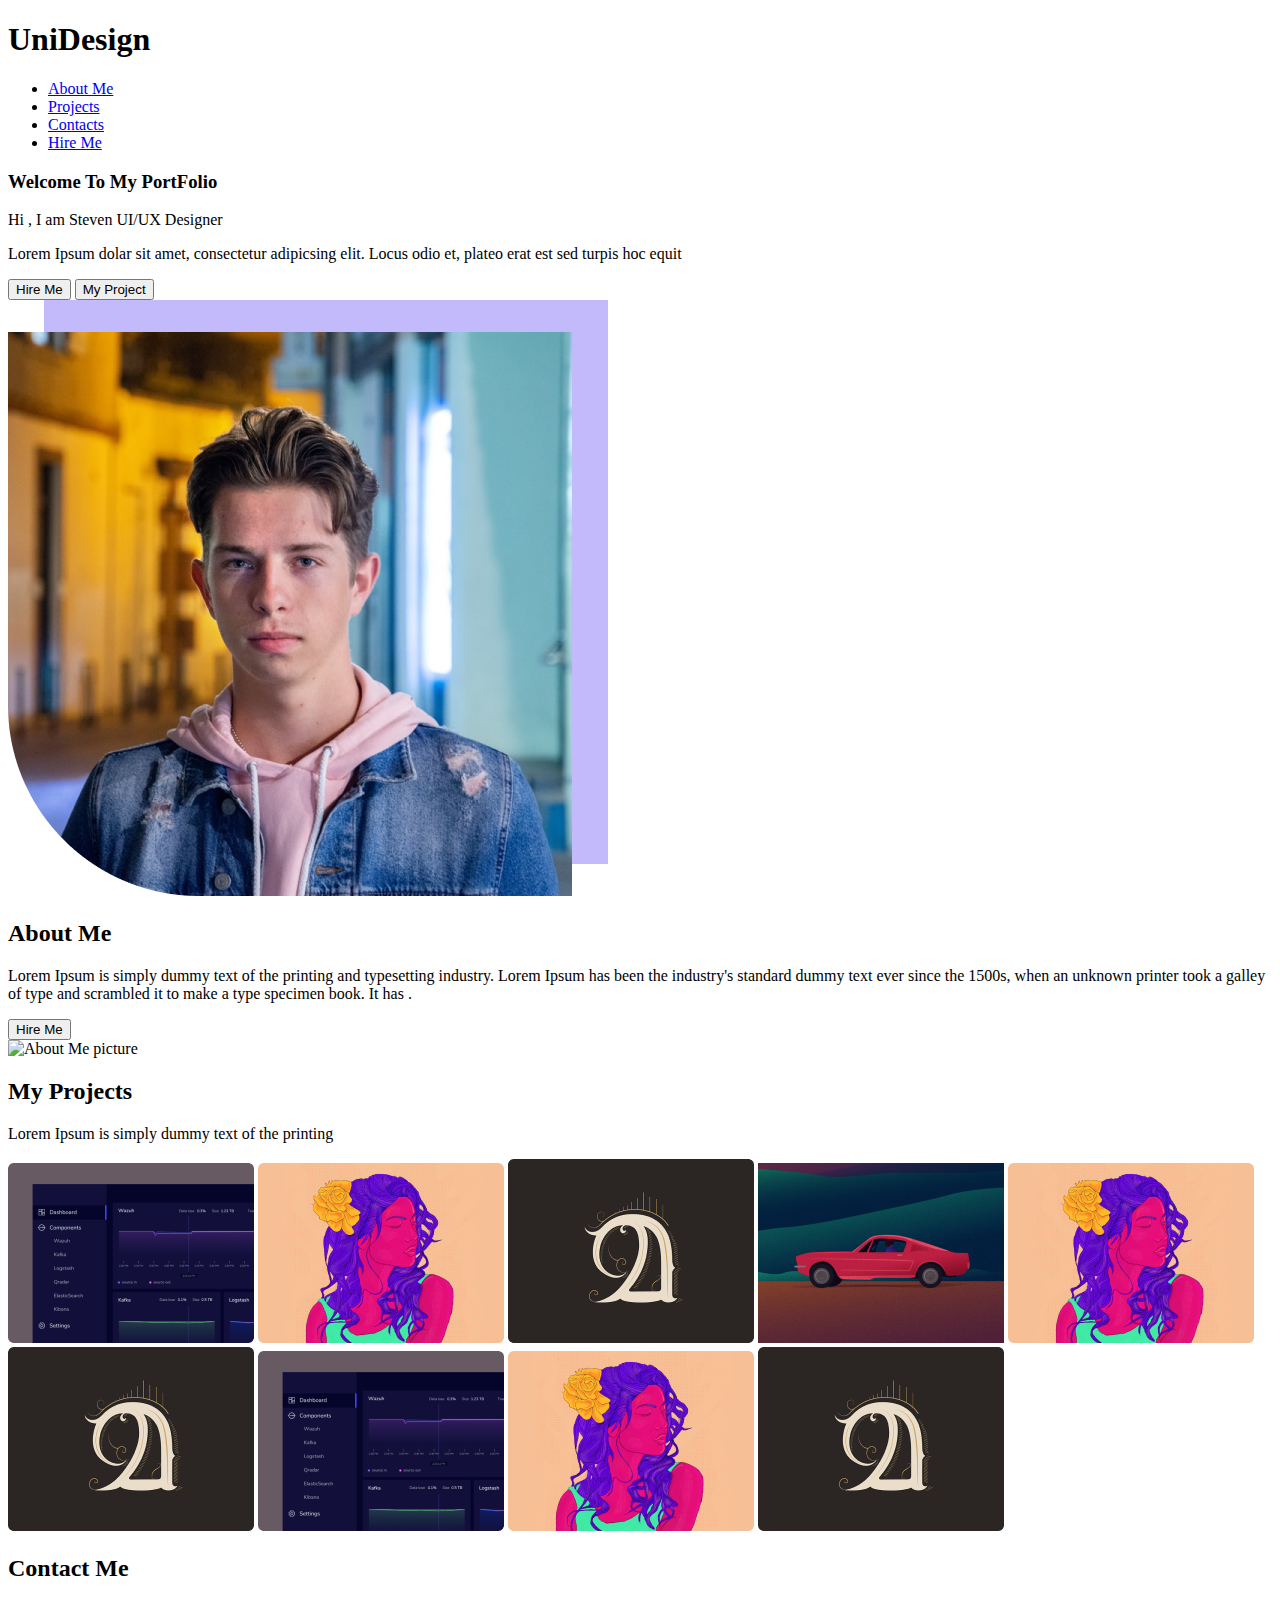
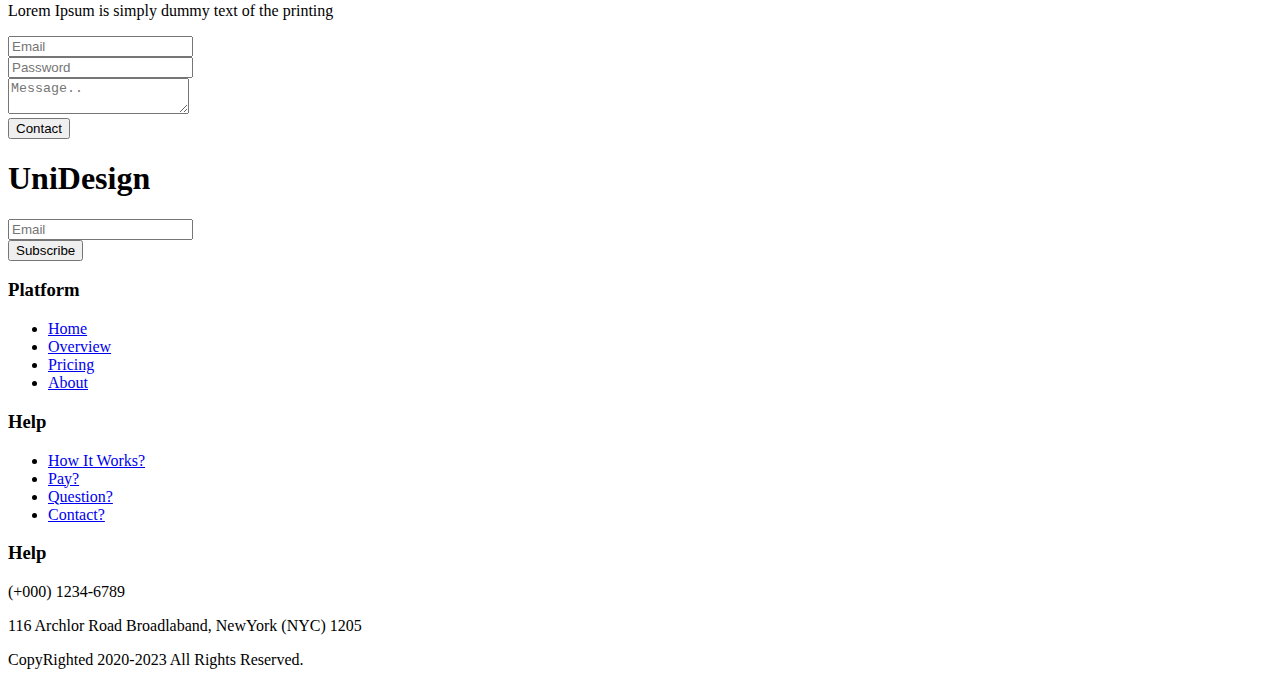
==== src/index.html @ c0cb28ef "Formatted HTML using Prettier" ====
<!DOCTYPE html>
<html lang="en">
  <head>
    <meta charset="UTF-8" />
    <title>UniDesign</title>
    <link rel="stylesheet" href="style.css" />
  </head>
  <body>
    <header>
      <h1>UniDesign</h1>
      <nav>
        <ul>
          <li><a href="#">About Me</a></li>
          <li><a href="#">Projects</a></li>
          <li><a href="#">Contacts</a></li>
          <li><a href="#">Hire Me</a></li>
        </ul>
      </nav>
    </header>
    <main>
      <section>
        <div>
          <h3>Welcome To My PortFolio</h3>
          <span>Hi , I am Steven UI/UX</span>
          <span>Designer</span>
          <p>
            Lorem Ipsum dolar sit amet, consectetur adipicsing elit. Locus odio
            et, plateo erat est sed turpis hoc equit
          </p>
        </div>
        <div>
          <button>Hire Me</button>
          <button>My Project</button>
        </div>
        <img src="../assets/images/photo.png" alt="Photo of Steven" />
      </section>
      <section>
        <div>
          <h2>About Me</h2>
          <p>
            Lorem Ipsum is simply dummy text of the printing and typesetting
            industry. Lorem Ipsum has been the industry's standard dummy text
            ever since the 1500s, when an unknown printer took a galley of type
            and scrambled it to make a type specimen book. It has .
          </p>
          <button>Hire Me</button>
        </div>
        <img src="../assets/images/AboutMe.svg" alt="About Me picture" />
      </section>
      <section>
        <div>
          <h2>My Projects</h2>
          <p>Lorem Ipsum is simply dummy text of the printing</p>
        </div>
        <div>
          <img src="../assets/images/My projects/project1.png" alt="Project1" />
          <img src="../assets/images/My projects/project2.png" alt="Project2" />
          <img src="../assets/images/My projects/project3.png" alt="Project3" />
          <img src="../assets/images/My projects/project4.png" alt="Project4" />
          <img src="../assets/images/My projects/project5.png" alt="Project5" />
          <img src="../assets/images/My projects/project6.png" alt="Project6" />
          <img src="../assets/images/My projects/project7.png" alt="Project7" />
          <img src="../assets/images/My projects/project8.png" alt="Project8" />
          <img src="../assets/images/My projects/project9.png" alt="Project9" />
        </div>
      </section>
      <section>
        <div>
          <h2>Contact Me</h2>
          <p>Lorem Ipsum is simply dummy text of the printing</p>
        </div>
        <form>
          <div><input type="text" name="email" placeholder="Email" /></div>
          <div>
            <input type="text" name="password" placeholder="Password" />
          </div>
          <div>
            <textarea name="message" placeholder="Message.."></textarea>
          </div>
          <button>Contact</button>
        </form>
      </section>
    </main>
    <footer>
      <div>
        <div>
          <h1 class="footer-h1">UniDesign</h1>
          <div>
            <form>
              <input type="text" name="email-sub" placeholder="Email" />
            </form>
            <button>Subscribe</button>
          </div>
        </div>
        <div>
          <h3 class="footer-h3">Platform</h3>
          <ul>
            <li><a href="#">Home</a></li>
            <li><a href="#">Overview</a></li>
            <li><a href="#">Pricing</a></li>
            <li><a href="#">About</a></li>
          </ul>
        </div>
        <div>
          <h3 class="footer-h3">Help</h3>
          <ul>
            <li><a href="#">How It Works?</a></li>
            <li><a href="#">Pay?</a></li>
            <li><a href="#">Question?</a></li>
            <li><a href="#">Contact?</a></li>
          </ul>
        </div>
        <div>
          <h3 class="footer-h3">Help</h3>
          <p>(+000) 1234-6789</p>
          <p>116 Archlor Road Broadlaband, NewYork (NYC) 1205</p>
        </div>
      </div>
      <div class="line"></div>
      <div>
        <p>CopyRighted 2020-2023 All Rights Reserved.</p>
        <div><!-- Social media icons placeholder 4 icons --></div>
      </div>
    </footer>
  </body>
</html>
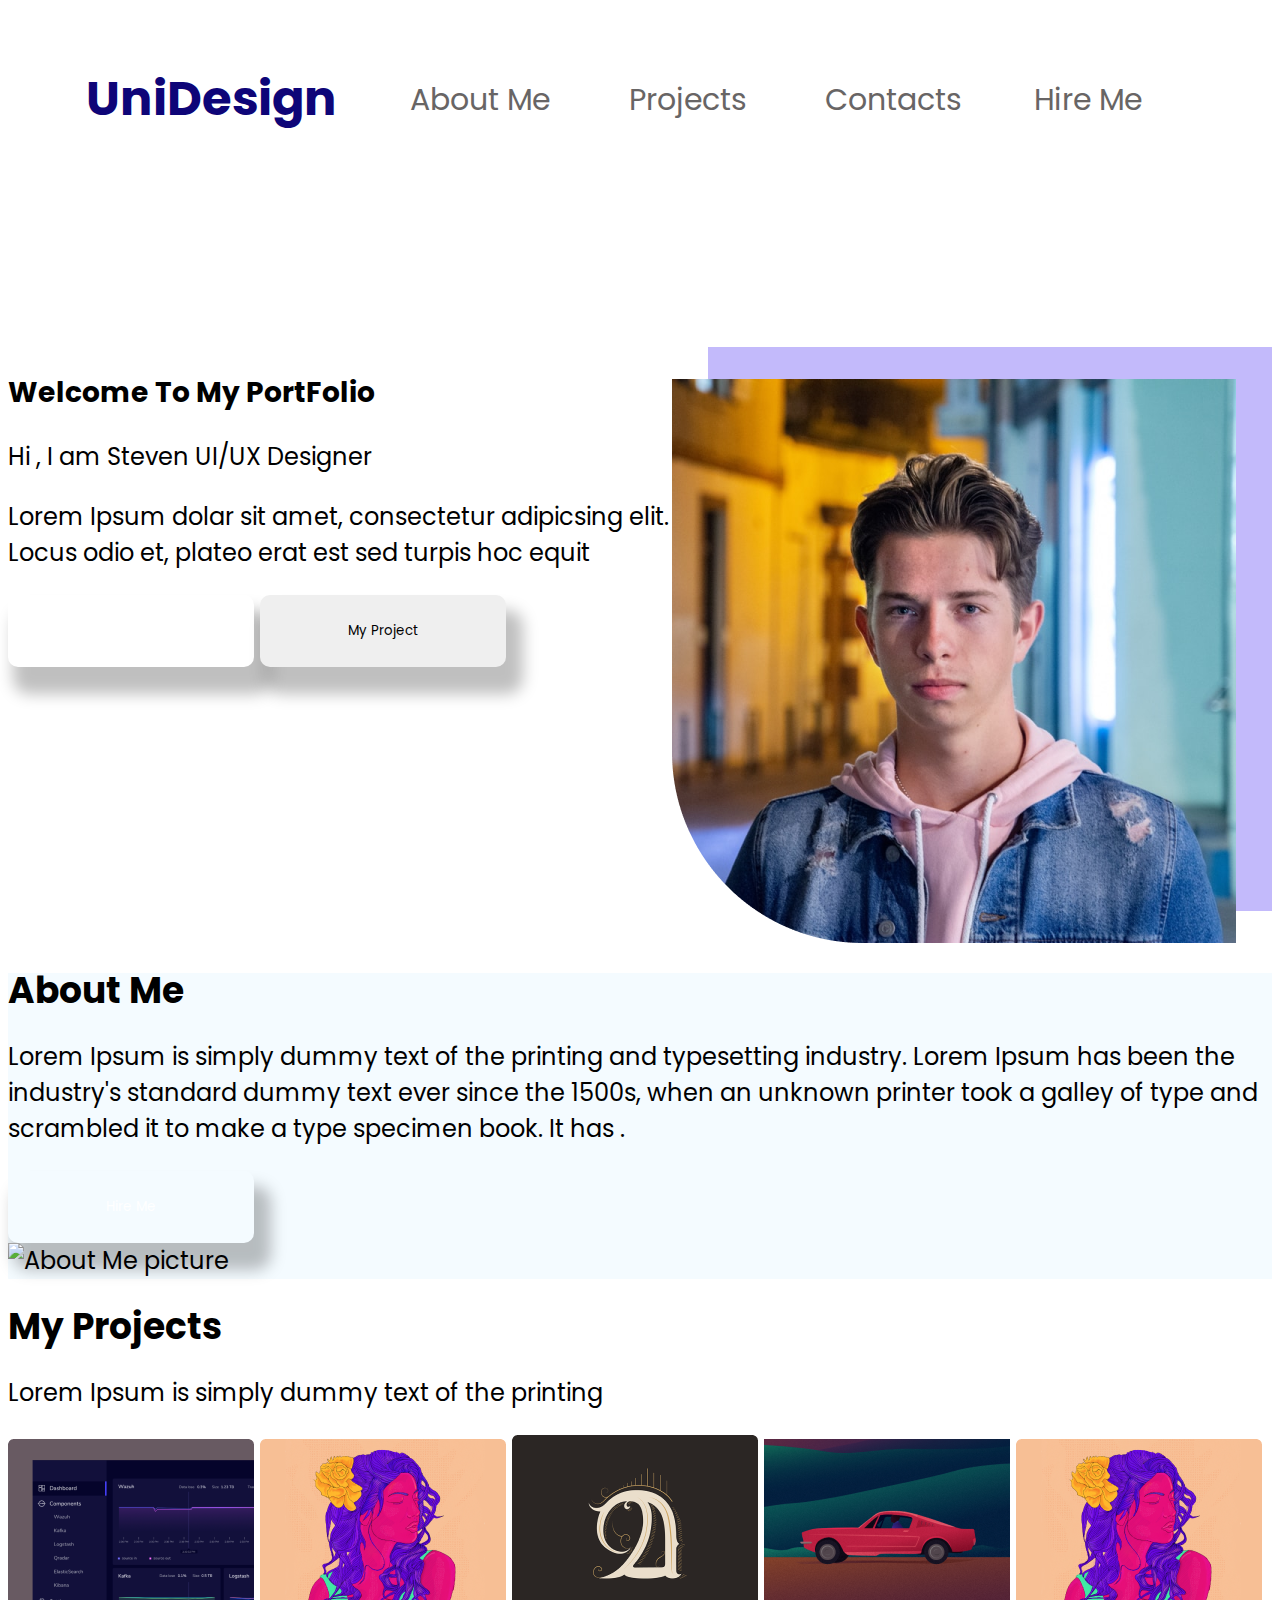
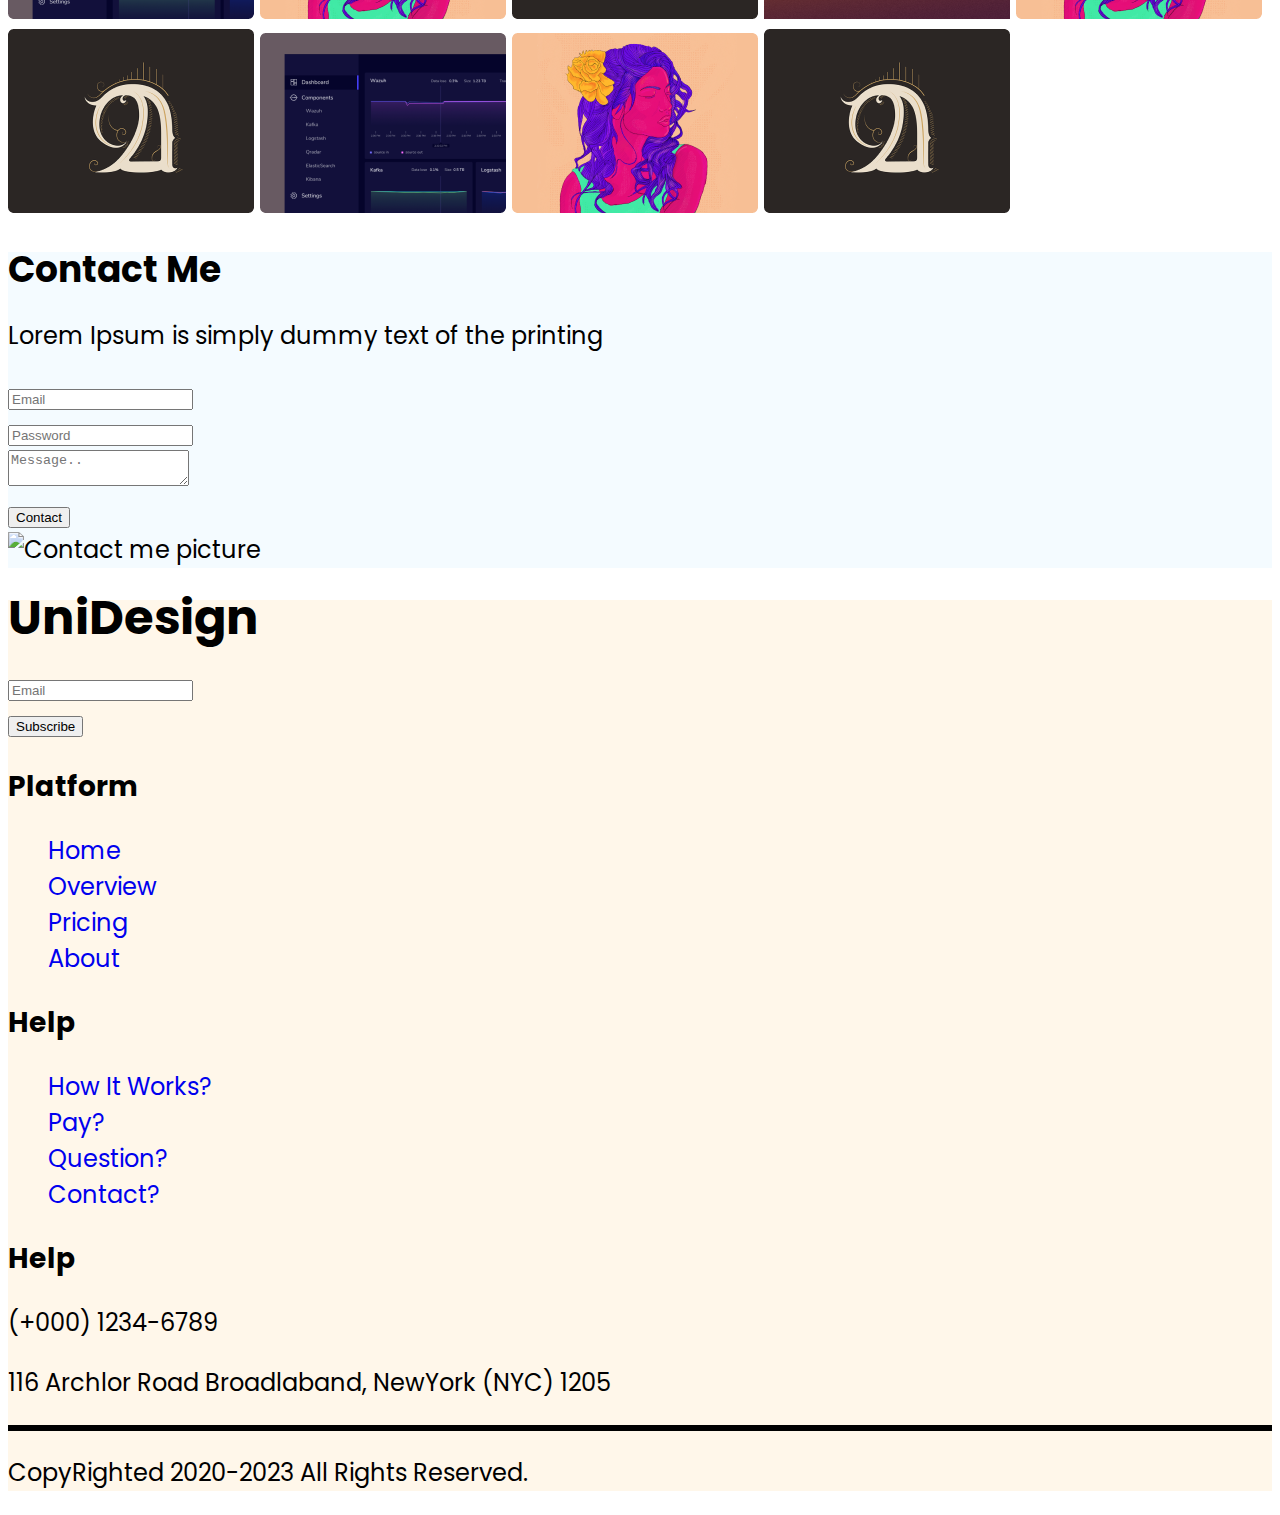
==== commit 3db14fc5: "Added initial CSS styling + fully styled header" ====
--- a/src/index.html
+++ b/src/index.html
@@ -7,119 +7,178 @@
   </head>
   <body>
     <header>
-      <h1>UniDesign</h1>
-      <nav>
-        <ul>
-          <li><a href="#">About Me</a></li>
-          <li><a href="#">Projects</a></li>
-          <li><a href="#">Contacts</a></li>
-          <li><a href="#">Hire Me</a></li>
+      <div class="logo-container"><span class="logo">UniDesign</span></div>
+      <nav class="header-menu-container">
+        <ul class="header-menu">
+          <li><a class="header-menu-item link-1" href="#">About Me</a></li>
+          <li><a class="header-menu-item link-2" href="#">Projects</a></li>
+          <li><a class="header-menu-item link-3" href="#">Contacts</a></li>
+          <li><a class="header-menu-item link-4" href="#">Hire Me</a></li>
         </ul>
       </nav>
     </header>
     <main>
-      <section>
-        <div>
-          <h3>Welcome To My PortFolio</h3>
-          <span>Hi , I am Steven UI/UX</span>
-          <span>Designer</span>
-          <p>
+      <section class="intro-section">
+        <div class="intro-container">
+          <h3 class="intro-subtitle">Welcome To My PortFolio</h3>
+          <span class="intro-title">Hi , I am Steven UI/UX</span>
+          <span class="intro-title-highlight">Designer</span>
+          <p class="intro-text">
             Lorem Ipsum dolar sit amet, consectetur adipicsing elit. Locus odio
             et, plateo erat est sed turpis hoc equit
           </p>
-        </div>
-        <div>
-          <button>Hire Me</button>
-          <button>My Project</button>
+          <button class="btn hire">Hire Me</button>
+          <button class="btn my-project">My Project</button>
         </div>
         <img src="../assets/images/photo.png" alt="Photo of Steven" />
       </section>
-      <section>
-        <div>
-          <h2>About Me</h2>
-          <p>
+      <section class="about-me-section">
+        <div class="about-me-container">
+          <h2 class="about-me-title">About Me</h2>
+          <p class="about-me-text">
             Lorem Ipsum is simply dummy text of the printing and typesetting
             industry. Lorem Ipsum has been the industry's standard dummy text
             ever since the 1500s, when an unknown printer took a galley of type
             and scrambled it to make a type specimen book. It has .
           </p>
-          <button>Hire Me</button>
+          <button class="btn hire shadow">Hire Me</button>
         </div>
-        <img src="../assets/images/AboutMe.svg" alt="About Me picture" />
-      </section>
-      <section>
-        <div>
-          <h2>My Projects</h2>
-          <p>Lorem Ipsum is simply dummy text of the printing</p>
-        </div>
-        <div>
-          <img src="../assets/images/My projects/project1.png" alt="Project1" />
-          <img src="../assets/images/My projects/project2.png" alt="Project2" />
-          <img src="../assets/images/My projects/project3.png" alt="Project3" />
-          <img src="../assets/images/My projects/project4.png" alt="Project4" />
-          <img src="../assets/images/My projects/project5.png" alt="Project5" />
-          <img src="../assets/images/My projects/project6.png" alt="Project6" />
-          <img src="../assets/images/My projects/project7.png" alt="Project7" />
-          <img src="../assets/images/My projects/project8.png" alt="Project8" />
-          <img src="../assets/images/My projects/project9.png" alt="Project9" />
+        <div class="about-me-pic-container">
+          <img
+            class="about-me-pic"
+            src="../assets/images/AboutMe.svg"
+            alt="About Me picture"
+          />
         </div>
       </section>
-      <section>
-        <div>
-          <h2>Contact Me</h2>
-          <p>Lorem Ipsum is simply dummy text of the printing</p>
+      <section class="my-projects-section">
+        <div class="my-projects-description-container">
+          <h2 class="my-projects-title">My Projects</h2>
+          <p class="my-projects-text">
+            Lorem Ipsum is simply dummy text of the printing
+          </p>
         </div>
-        <form>
-          <div><input type="text" name="email" placeholder="Email" /></div>
-          <div>
-            <input type="text" name="password" placeholder="Password" />
-          </div>
-          <div>
-            <textarea name="message" placeholder="Message.."></textarea>
-          </div>
-          <button>Contact</button>
-        </form>
+        <div class="my-projects-preview-container">
+          <img
+            class="my-project"
+            src="../assets/images/My projects/project1.png"
+            alt="Project1"
+          />
+          <img
+            class="my-project"
+            src="../assets/images/My projects/project2.png"
+            alt="Project2"
+          />
+          <img
+            class="my-project"
+            src="../assets/images/My projects/project3.png"
+            alt="Project3"
+          />
+          <img
+            class="my-project"
+            src="../assets/images/My projects/project4.png"
+            alt="Project4"
+          />
+          <img
+            class="my-project"
+            src="../assets/images/My projects/project5.png"
+            alt="Project5"
+          />
+          <img
+            class="my-project"
+            src="../assets/images/My projects/project6.png"
+            alt="Project6"
+          />
+          <img
+            class="my-project"
+            src="../assets/images/My projects/project7.png"
+            alt="Project7"
+          />
+          <img
+            class="my-project"
+            src="../assets/images/My projects/project8.png"
+            alt="Project8"
+          />
+          <img
+            class="my-project"
+            src="../assets/images/My projects/project9.png"
+            alt="Project9"
+          />
+        </div>
+      </section>
+      <section class="contact-me-section">
+        <h2 class="contact-me-title">Contact Me</h2>
+        <p class="contact-me-text">
+          Lorem Ipsum is simply dummy text of the printing
+        </p>
+        <div class="contact-me-form-container">
+          <form class="contact-me-form">
+            <div class="form-item form-shadow">
+              <input type="text" name="email" placeholder="Email" />
+            </div>
+            <div class="form-item form-shadow">
+              <input type="text" name="password" placeholder="Password" />
+            </div>
+            <div class="form-item form-shadow">
+              <textarea name="message" placeholder="Message.."></textarea>
+            </div>
+            <button class="form-button form-shadow">Contact</button>
+          </form>
+        </div>
+        <div class="contact-me-pic-container">
+          <img
+            class="contact-me-pic"
+            src="../assets/images/ContactMe.svg"
+            alt="Contact me picture"
+          />
+        </div>
       </section>
     </main>
     <footer>
-      <div>
-        <div>
-          <h1 class="footer-h1">UniDesign</h1>
-          <div>
-            <form>
+      <div class="footer-container">
+        <div class="footer-nav-section">
+          <h1 class="footer-logo">UniDesign</h1>
+          <div class="footer-subscribe-form-container">
+            <form class="email-form">
               <input type="text" name="email-sub" placeholder="Email" />
             </form>
-            <button>Subscribe</button>
+            <button class="subscribe-btn">Subscribe</button>
           </div>
         </div>
-        <div>
-          <h3 class="footer-h3">Platform</h3>
-          <ul>
-            <li><a href="#">Home</a></li>
-            <li><a href="#">Overview</a></li>
-            <li><a href="#">Pricing</a></li>
-            <li><a href="#">About</a></li>
-          </ul>
+        <nav class="footer-nav">
+          <div class="footer-nav-section">
+            <h3 class="footer-title">Platform</h3>
+            <ul class="footer-nav-list">
+              <li class="footer-nav-link"><a href="#">Home</a></li>
+              <li class="footer-nav-link"><a href="#">Overview</a></li>
+              <li class="footer-nav-link"><a href="#">Pricing</a></li>
+              <li class="footer-nav-link"><a href="#">About</a></li>
+            </ul>
+          </div>
+          <div class="footer-nav-section">
+            <h3 class="footer-title">Help</h3>
+            <ul class="footer-nav-list">
+              <li class="footer-nav-link"><a href="#">How It Works?</a></li>
+              <li class="footer-nav-link"><a href="#">Pay?</a></li>
+              <li class="footer-nav-link"><a href="#">Question?</a></li>
+              <li class="footer-nav-link"><a href="#">Contact?</a></li>
+            </ul>
+          </div>
+          <div class="footer-nav-section">
+            <h3 class="footer-nav-title">Help</h3>
+            <p class="footer-nav-text">(+000) 1234-6789</p>
+            <p class="footer-nav-text">
+              116 Archlor Road Broadlaband, NewYork (NYC) 1205
+            </p>
+          </div>
+        </nav>
+      </div>
+      <hr class="footer-line" />
+      <div class="copyright">
+        <p class="copyright-text">CopyRighted 2020-2023 All Rights Reserved.</p>
+        <div class="social-media-links">
+          <!-- Social media icons placeholder 4 icons -->
         </div>
-        <div>
-          <h3 class="footer-h3">Help</h3>
-          <ul>
-            <li><a href="#">How It Works?</a></li>
-            <li><a href="#">Pay?</a></li>
-            <li><a href="#">Question?</a></li>
-            <li><a href="#">Contact?</a></li>
-          </ul>
-        </div>
-        <div>
-          <h3 class="footer-h3">Help</h3>
-          <p>(+000) 1234-6789</p>
-          <p>116 Archlor Road Broadlaband, NewYork (NYC) 1205</p>
-        </div>
-      </div>
-      <div class="line"></div>
-      <div>
-        <p>CopyRighted 2020-2023 All Rights Reserved.</p>
-        <div><!-- Social media icons placeholder 4 icons --></div>
       </div>
     </footer>
   </body>
--- a/src/style.css
+++ b/src/style.css
@@ -0,0 +1,154 @@
+:root {
+  --main-color: #2000e7;
+  --highlight-color: #F2BD00;
+  --bg-color-1: #43BAFD0F 6%;
+  --bg-color-2: #FFD69633;
+}
+
+@font-face {
+  font-weight: 400;
+  font-family: "Poppins";
+  src: url("../assets/fonts/Poppins/Poppins-Regular.ttf");
+}
+
+@font-face {
+  font-weight: 700;
+  font-family: "Poppins";
+  src: url("../assets/fonts/Poppins/Poppins-Bold.ttf");
+}
+
+@font-face {
+  font-weight: 400;
+  font-family: "Jost";
+  src: url("../assets/fonts/Jost/Jost-Regular.ttf");
+}
+
+@font-face {
+  font-weight: 700;
+  font-family: "Jost";
+  src: url("../assets/fonts/Jost/Jost-Bold.ttf");
+}
+
+html {
+  font-family: "Poppins";
+  font-weight: 400;
+  font-size: 24px;
+  line-height: 36px;
+}
+
+a {
+  text-decoration: none;
+}
+
+ul {
+  list-style: none;
+}
+
+header {
+  padding-top: 45px;
+  padding-left: 78px;
+  margin-bottom: 201px;
+  display: flex;
+  align-items: center;
+  justify-content: space-between;
+}
+
+.logo {
+  color: #0e0578;
+  font-family: "Poppins";
+  font-weight: 700;
+  font-size: 2rem;
+  line-height: 2rem;
+}
+
+.header-menu {
+  display: flex;
+}
+
+.header-menu-item {
+  color: #686565;
+  font-family: "Poppins";
+  font-weight: 400;
+  font-size: 30px;
+  line-height: 45px;
+}
+
+.link-1 {
+  width: 143px;
+  margin-right: 79px;
+}
+
+.link-2 {
+  width: 119px;
+  margin-right: 78px;
+}
+
+.link-3 {
+  width: 138px;
+  margin-right: 72px;
+}
+
+.link-4 {
+  width: 111px;
+  margin-right: 130px;
+}
+
+.intro-section {
+  display: flex;
+  justify-content: space-around;
+}
+
+.intro-container {
+  flex-direction: column;
+}
+
+.intro-text {
+  flex-wrap: wrap;
+}
+
+.btn {
+  height: 72px;
+  width: 246px;
+  border-radius: 10px;
+  border: 2px;
+  box-shadow: 11px 21px 15px 6px #00000040;
+
+  font-family: "Poppins";
+  font-weight: 400;
+  size: 24px;
+  line-height: 36px;
+}
+
+.hire {
+  background: var(--blue-text-color);
+  color: #ffffff;
+}
+
+.about-me-section {
+  background: var(--bg-color-1);
+}
+.my-project {
+  border-color: var(--blue-text-color);
+  color: var(--blue-text-color);
+}
+
+.contact-me-section {
+  background: var(--bg-color-1);
+}
+
+footer {
+  background: var(--bg-color-2) 20%;
+}
+
+.footer-h1 {
+  letter-spacing: 35%;
+}
+
+.line {
+  border-bottom: 3px;
+  border-color: #000000;
+}
+
+hr {
+  border: 3px solid #000000;
+}
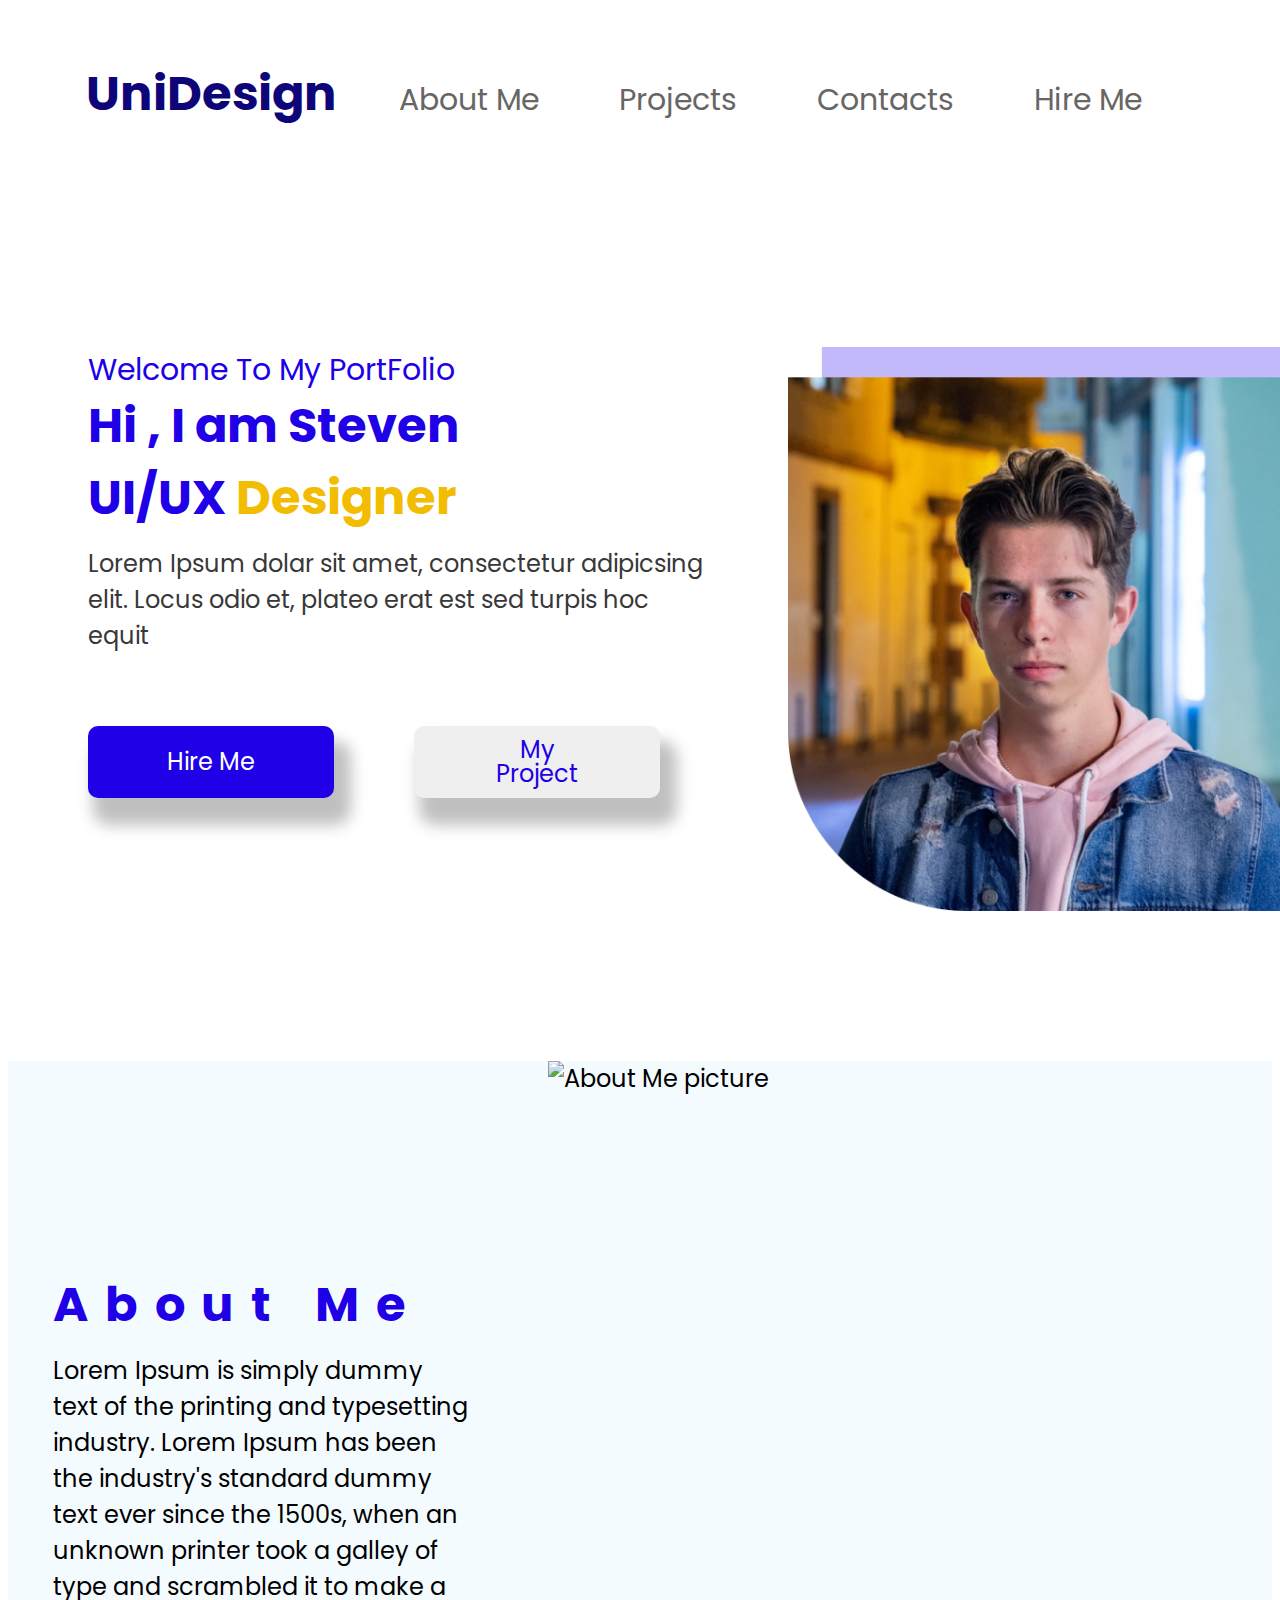
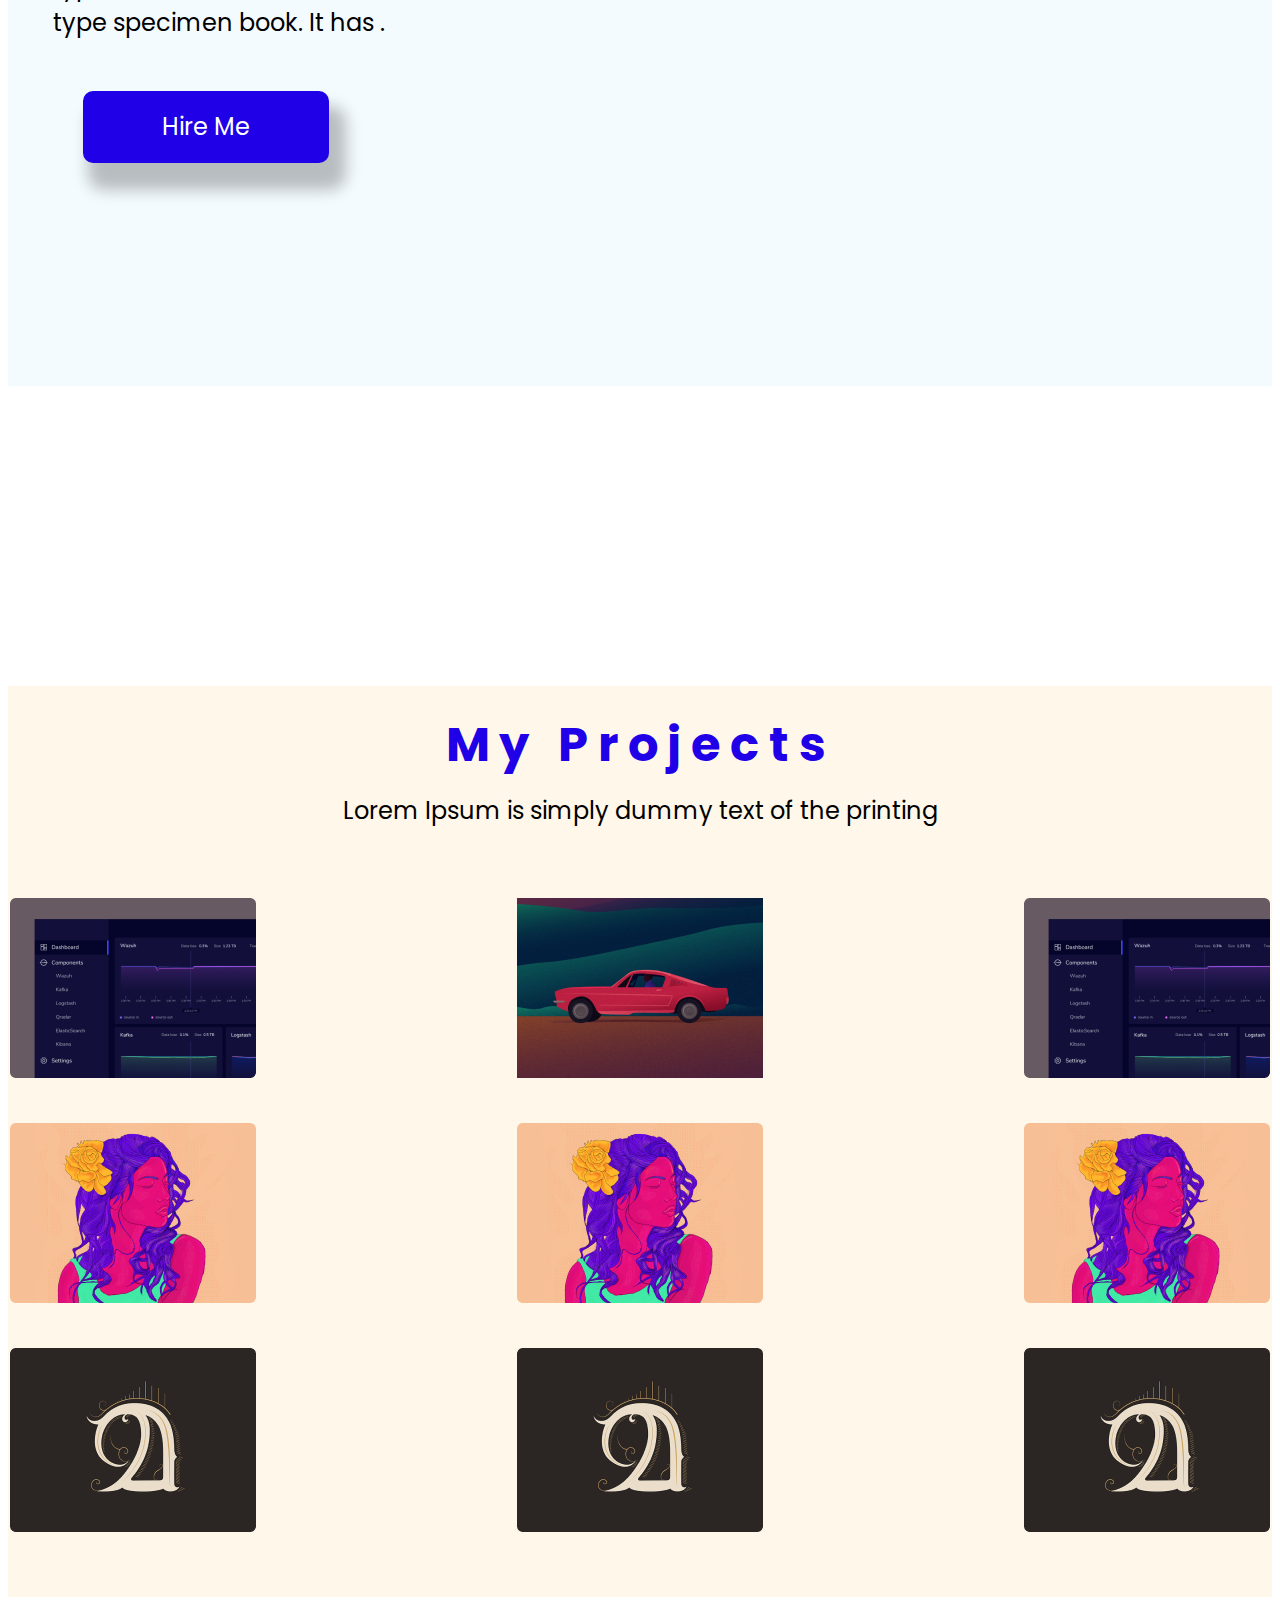
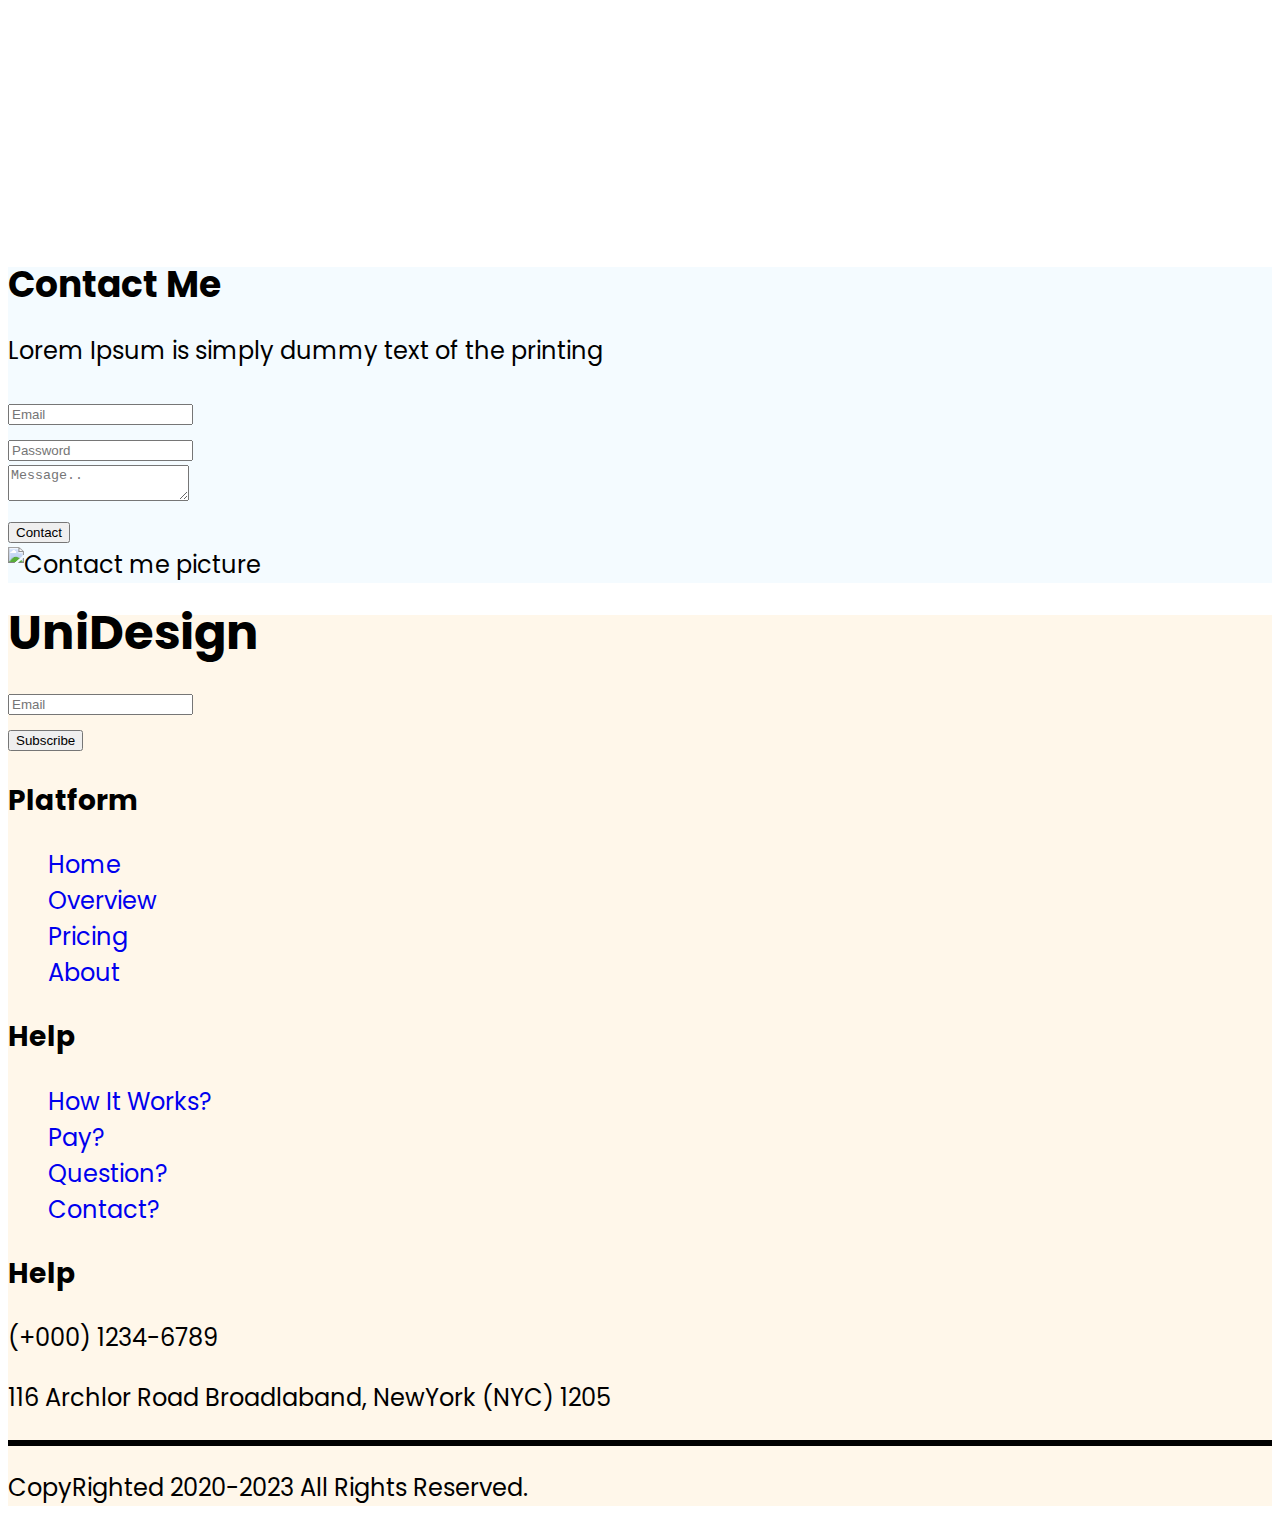
==== commit cdc225f7: "Css styling for first 3 sections, small html fixes" ====
--- a/src/index.html
+++ b/src/index.html
@@ -7,35 +7,39 @@
   </head>
   <body>
     <header>
-      <div class="logo-container"><span class="logo">UniDesign</span></div>
-      <nav class="header-menu-container">
+      <span class="logo">UniDesign</span>
+      <nav>
         <ul class="header-menu">
-          <li><a class="header-menu-item link-1" href="#">About Me</a></li>
-          <li><a class="header-menu-item link-2" href="#">Projects</a></li>
-          <li><a class="header-menu-item link-3" href="#">Contacts</a></li>
-          <li><a class="header-menu-item link-4" href="#">Hire Me</a></li>
+          <li><a href="#">About Me</a></li>
+          <li><a href="#">Projects</a></li>
+          <li><a href="#">Contacts</a></li>
+          <li><a href="#">Hire Me</a></li>
         </ul>
       </nav>
     </header>
     <main>
       <section class="intro-section">
         <div class="intro-container">
-          <h3 class="intro-subtitle">Welcome To My PortFolio</h3>
-          <span class="intro-title">Hi , I am Steven UI/UX</span>
-          <span class="intro-title-highlight">Designer</span>
-          <p class="intro-text">
+          <h1>Welcome To My PortFolio</h3>
+          <div class="intro-title">
+            <span>Hi , I am Steven</span>
+            <span>UI/UX <span class="highlight">Designer</span></span>
+          </div>
+          <p>
             Lorem Ipsum dolar sit amet, consectetur adipicsing elit. Locus odio
             et, plateo erat est sed turpis hoc equit
           </p>
-          <button class="btn hire">Hire Me</button>
-          <button class="btn my-project">My Project</button>
+          <div class="intro-btn-container">
+            <button class="btn hire">Hire Me</button>
+            <button class="btn my-project">My Project</button>
+          </div>
         </div>
         <img src="../assets/images/photo.png" alt="Photo of Steven" />
       </section>
       <section class="about-me-section">
         <div class="about-me-container">
-          <h2 class="about-me-title">About Me</h2>
-          <p class="about-me-text">
+          <h2>About Me</h2>
+          <p>
             Lorem Ipsum is simply dummy text of the printing and typesetting
             industry. Lorem Ipsum has been the industry's standard dummy text
             ever since the 1500s, when an unknown printer took a galley of type
@@ -44,19 +48,13 @@
           <button class="btn hire shadow">Hire Me</button>
         </div>
         <div class="about-me-pic-container">
-          <img
-            class="about-me-pic"
-            src="../assets/images/AboutMe.svg"
-            alt="About Me picture"
-          />
+          <img src="../assets/images/AboutMe.svg" alt="About Me picture"/>
         </div>
       </section>
       <section class="my-projects-section">
-        <div class="my-projects-description-container">
-          <h2 class="my-projects-title">My Projects</h2>
-          <p class="my-projects-text">
-            Lorem Ipsum is simply dummy text of the printing
-          </p>
+        <div class="my-projects-description">
+          <h2>My Projects</h2>
+          <p>Lorem Ipsum is simply dummy text of the printing</p>
         </div>
         <div class="my-projects-preview-container">
           <img
@@ -66,17 +64,17 @@
           />
           <img
             class="my-project"
-            src="../assets/images/My projects/project2.png"
+            src="../assets/images/My projects/project4.png"
             alt="Project2"
           />
           <img
             class="my-project"
-            src="../assets/images/My projects/project3.png"
+            src="../assets/images/My projects/project7.png"
             alt="Project3"
           />
           <img
             class="my-project"
-            src="../assets/images/My projects/project4.png"
+            src="../assets/images/My projects/project2.png"
             alt="Project4"
           />
           <img
@@ -86,17 +84,17 @@
           />
           <img
             class="my-project"
-            src="../assets/images/My projects/project6.png"
+            src="../assets/images/My projects/project8.png"
             alt="Project6"
           />
           <img
             class="my-project"
-            src="../assets/images/My projects/project7.png"
+            src="../assets/images/My projects/project3.png"
             alt="Project7"
           />
           <img
             class="my-project"
-            src="../assets/images/My projects/project8.png"
+            src="../assets/images/My projects/project6.png"
             alt="Project8"
           />
           <img
--- a/src/style.css
+++ b/src/style.css
@@ -1,8 +1,10 @@
 :root {
   --main-color: #2000e7;
-  --highlight-color: #F2BD00;
-  --bg-color-1: #43BAFD0F 6%;
-  --bg-color-2: #FFD69633;
+  --highlight-color: #f2bd00;
+  --white: #ffffff;
+  --black: #000000;
+  --bg-color-1: #43bafd0f 6%;
+  --bg-color-2: #ffd69633;
 }
 
 @font-face {
@@ -49,13 +51,12 @@
   padding-left: 78px;
   margin-bottom: 201px;
   display: flex;
-  align-items: center;
+  align-items: baseline;
   justify-content: space-between;
 }
 
 .logo {
   color: #0e0578;
-  font-family: "Poppins";
   font-weight: 700;
   font-size: 2rem;
   line-height: 2rem;
@@ -63,73 +64,168 @@
 
 .header-menu {
   display: flex;
-}
-
-.header-menu-item {
+  gap: 80px;
+  margin-right: 130px;
+}
+
+.header-menu a {
   color: #686565;
-  font-family: "Poppins";
-  font-weight: 400;
   font-size: 30px;
   line-height: 45px;
-}
-
-.link-1 {
-  width: 143px;
-  margin-right: 79px;
-}
-
-.link-2 {
-  width: 119px;
-  margin-right: 78px;
-}
-
-.link-3 {
-  width: 138px;
-  margin-right: 72px;
-}
-
-.link-4 {
-  width: 111px;
-  margin-right: 130px;
+  text-wrap: nowrap;
 }
 
 .intro-section {
   display: flex;
   justify-content: space-around;
+  gap: 80px;
+  padding: 0 80px;
+  margin-bottom: 150px;
+}
+
+.intro-section img {
+  width: 564px;
+  height: 564px;
 }
 
 .intro-container {
   flex-direction: column;
 }
 
-.intro-text {
-  flex-wrap: wrap;
+.intro-container h1 {
+  color: var(--main-color);
+  font-weight: 400;
+  font-size: 30px;
+  line-height: 45px;
+  margin: 0 0 10px 0;
+}
+
+.intro-title {
+  display: flex;
+  flex-direction: column;
+  gap: 1rem;
+  color: var(--main-color);
+  font-weight: 700;
+  font-size: 2rem;
+  line-height: 2rem;
+  width: 380px;
+}
+
+.highlight {
+  color: var(--highlight-color);
+}
+
+.intro-section p {
+  width: 620px;
+  color: #383838;
+  margin-bottom: 72px;
+}
+
+.intro-btn-container {
+  display: flex;
+  justify-content: start;
+  gap: 80px;
 }
 
 .btn {
   height: 72px;
   width: 246px;
   border-radius: 10px;
-  border: 2px;
   box-shadow: 11px 21px 15px 6px #00000040;
-
-  font-family: "Poppins";
-  font-weight: 400;
-  size: 24px;
-  line-height: 36px;
+  font-family: "Poppins";
+  font-weight: 400;
+  font-size: 1rem;
+  line-height: 1rem;
 }
 
 .hire {
-  background: var(--blue-text-color);
-  color: #ffffff;
+  background-color: var(--main-color);
+  color: var(--white);
+  border: none;
+}
+
+.my-project {
+  color: var(--main-color);
+  border: 2px solid var(--main-color);
 }
 
 .about-me-section {
+  display: flex;
   background: var(--bg-color-1);
-}
+  justify-content: space-around;
+  gap: 80px;
+  margin-bottom: 300px;
+}
+
+.about-me-container {
+  display: flex;
+  flex-direction: column;
+  margin: 220px 0 0 45px;
+}
+
+.about-me-container h2 {
+  margin: 0 0;
+  color: var(--main-color);
+  font-weight: 700;
+  font-size: 2rem;
+  line-height: 2rem;
+  letter-spacing: 0.35em;
+}
+
+.about-me-container p {
+  width: 415px;
+  color: var(--black);
+  margin-bottom: 50px;
+}
+
+.about-me-container button {
+  margin-left: 30px;
+}
+
+.about-me-pic-container {
+  height: 925px;
+  width: 925px;
+}
+
+.my-projects-section {
+  display: flex;
+  flex-direction: column;
+  align-items: center;
+  background: var(--bg-color-2);
+  margin-bottom: 270px;
+}
+
+.my-projects-description {
+  display: flex;
+  flex-direction: column;
+  align-items: center;
+}
+
+.my-projects-description h2 {
+  color: var(--main-color);
+  font-weight: 700;
+  font-size: 2rem;
+  line-height: 2rem;
+  letter-spacing: 0.2em;
+  margin: 35px 0 0 0;
+}
+
+.my-projects-description p {
+  color: var(--black);
+}
+
+.my-projects-preview-container {
+  display: flex;
+  flex-wrap: wrap;
+  justify-content: space-between;
+  width: 1400px;
+  row-gap: 45px;
+  margin: 45px 0 65px 0;
+}
+
 .my-project {
-  border-color: var(--blue-text-color);
-  color: var(--blue-text-color);
+  border: none;
+  padding: 0 70px;
 }
 
 .contact-me-section {
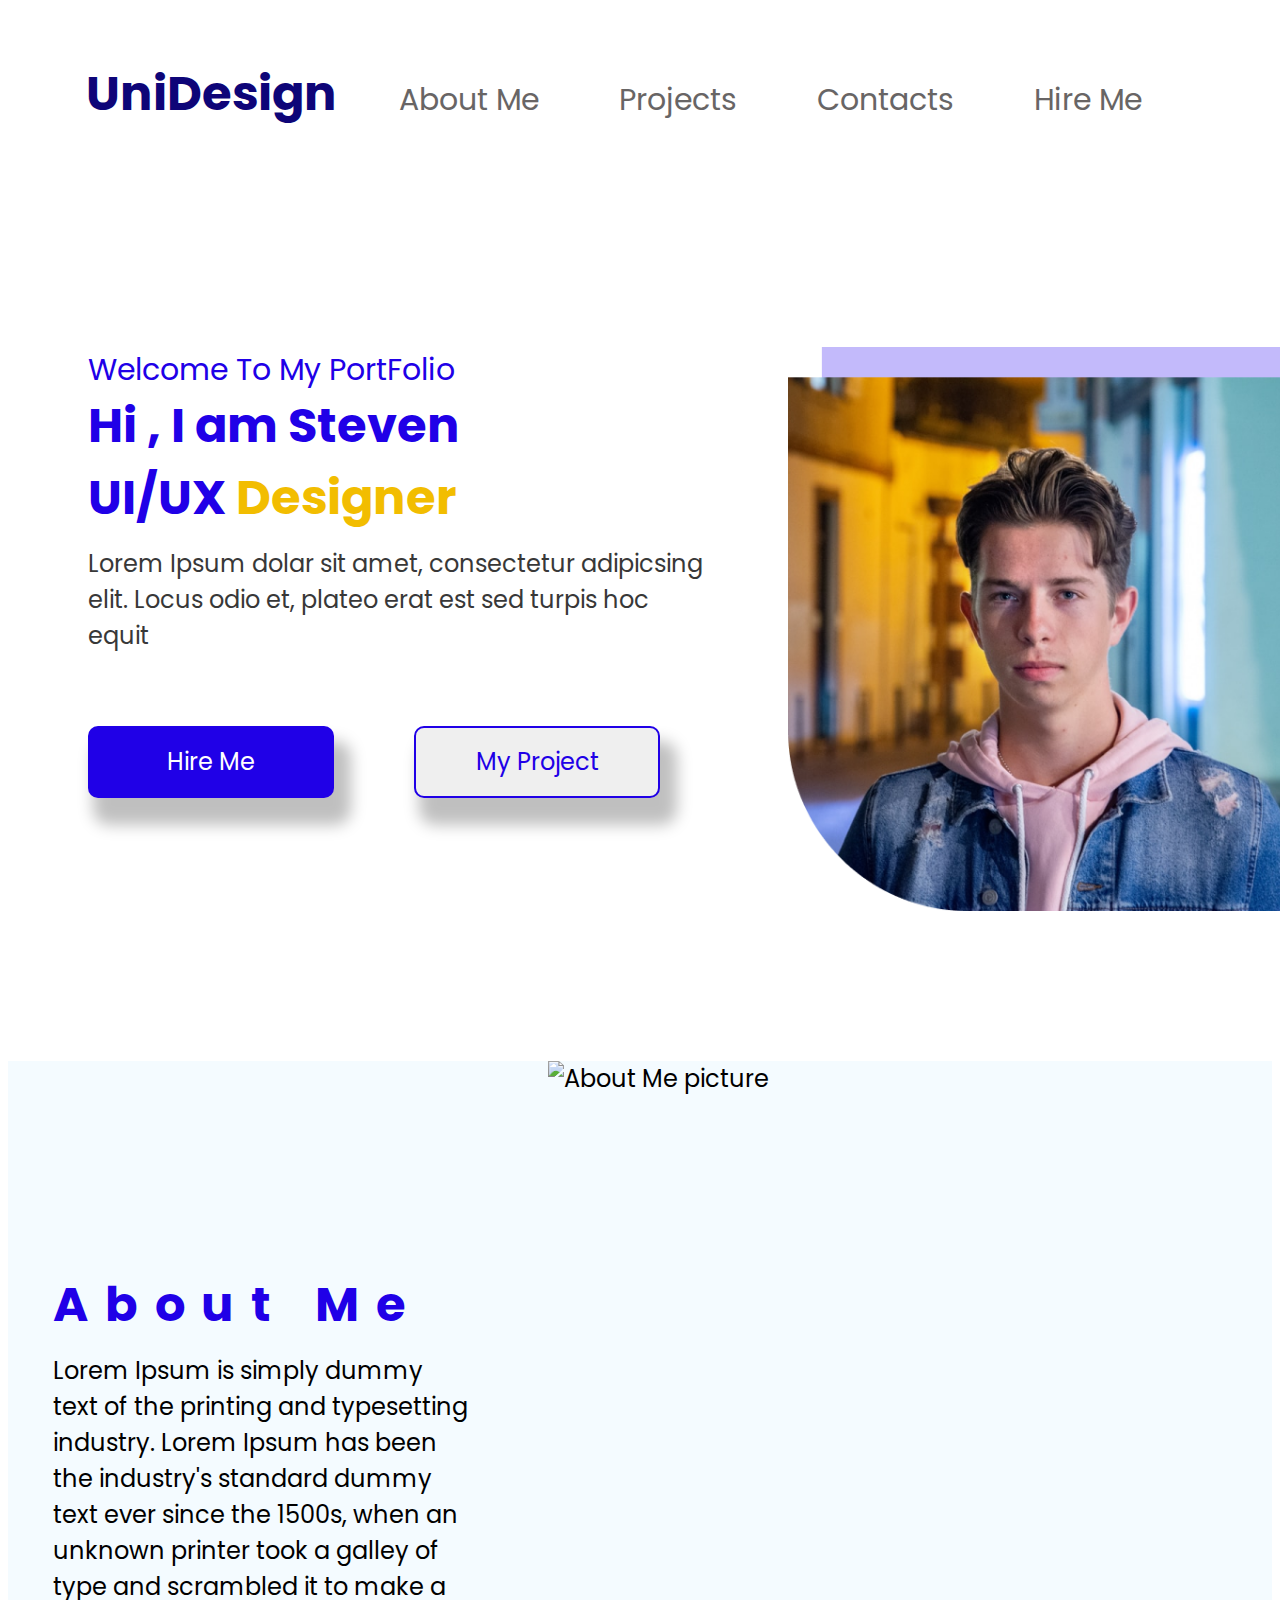
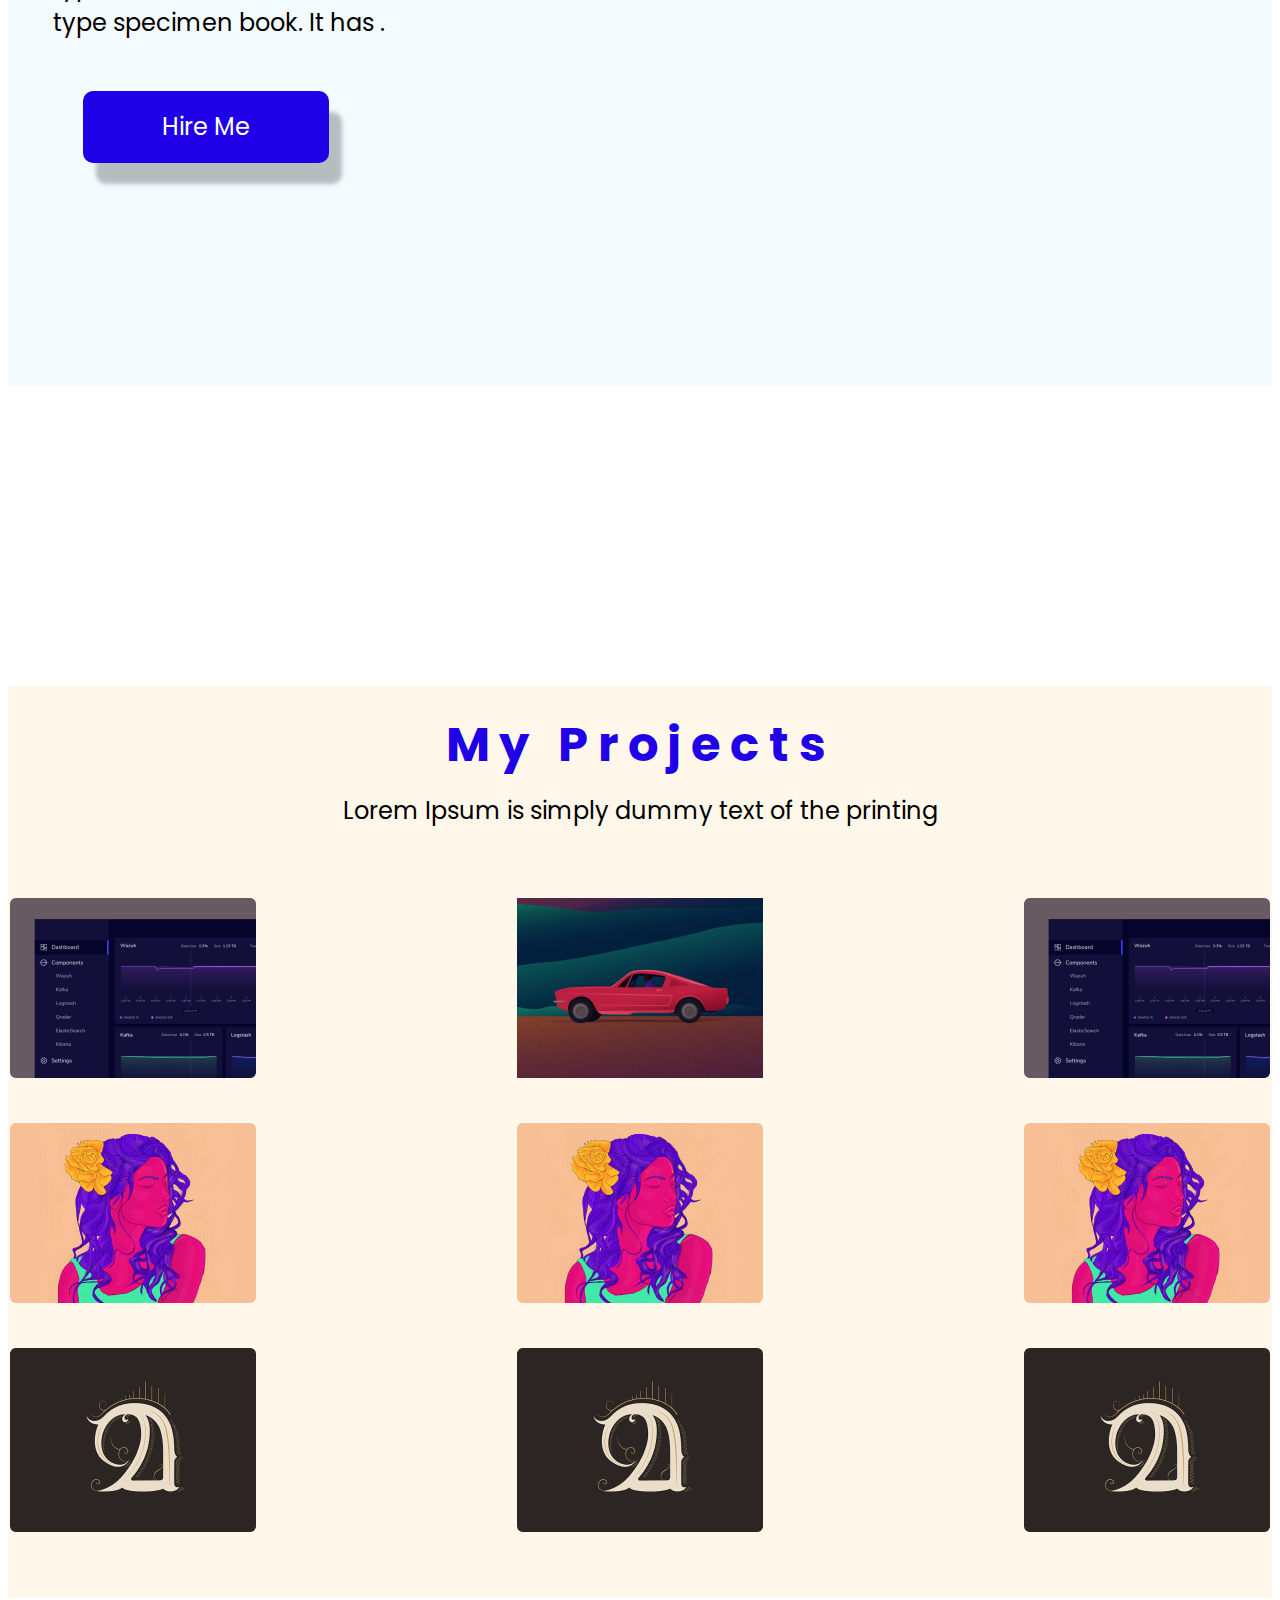
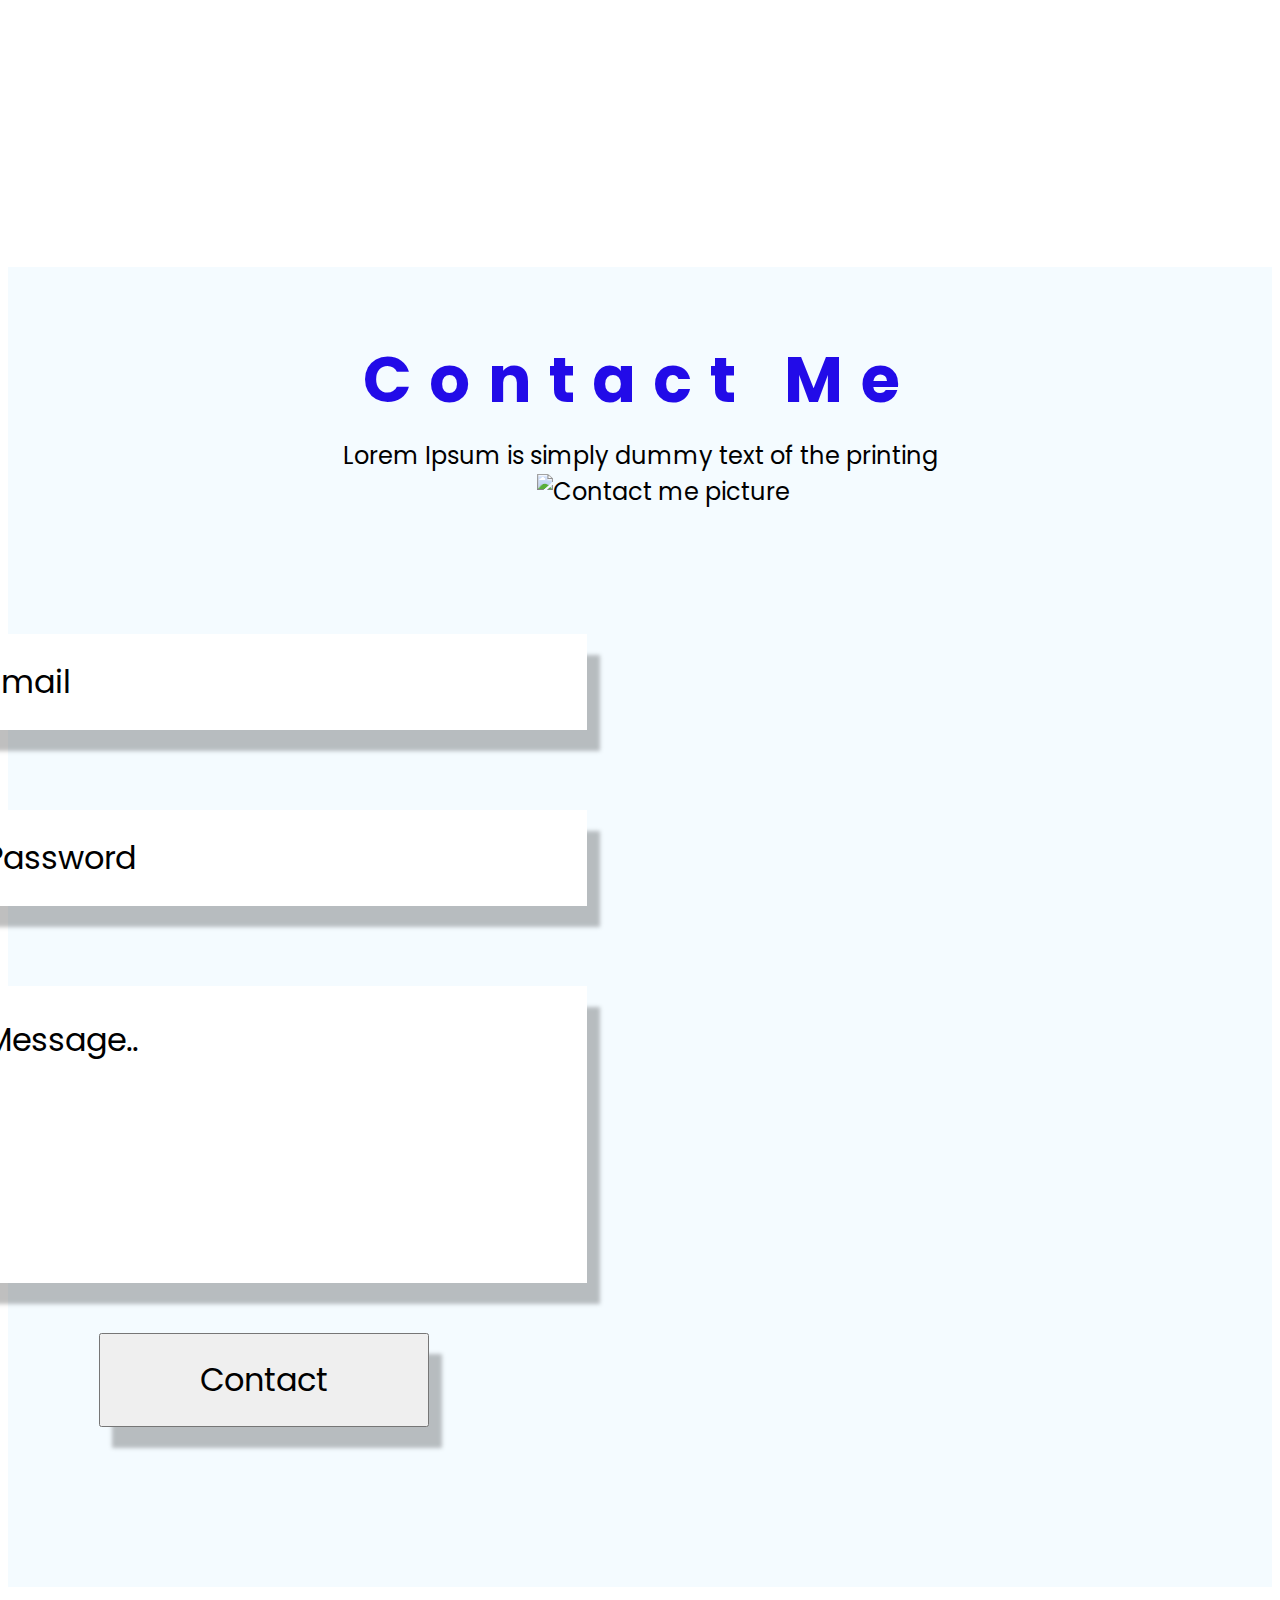
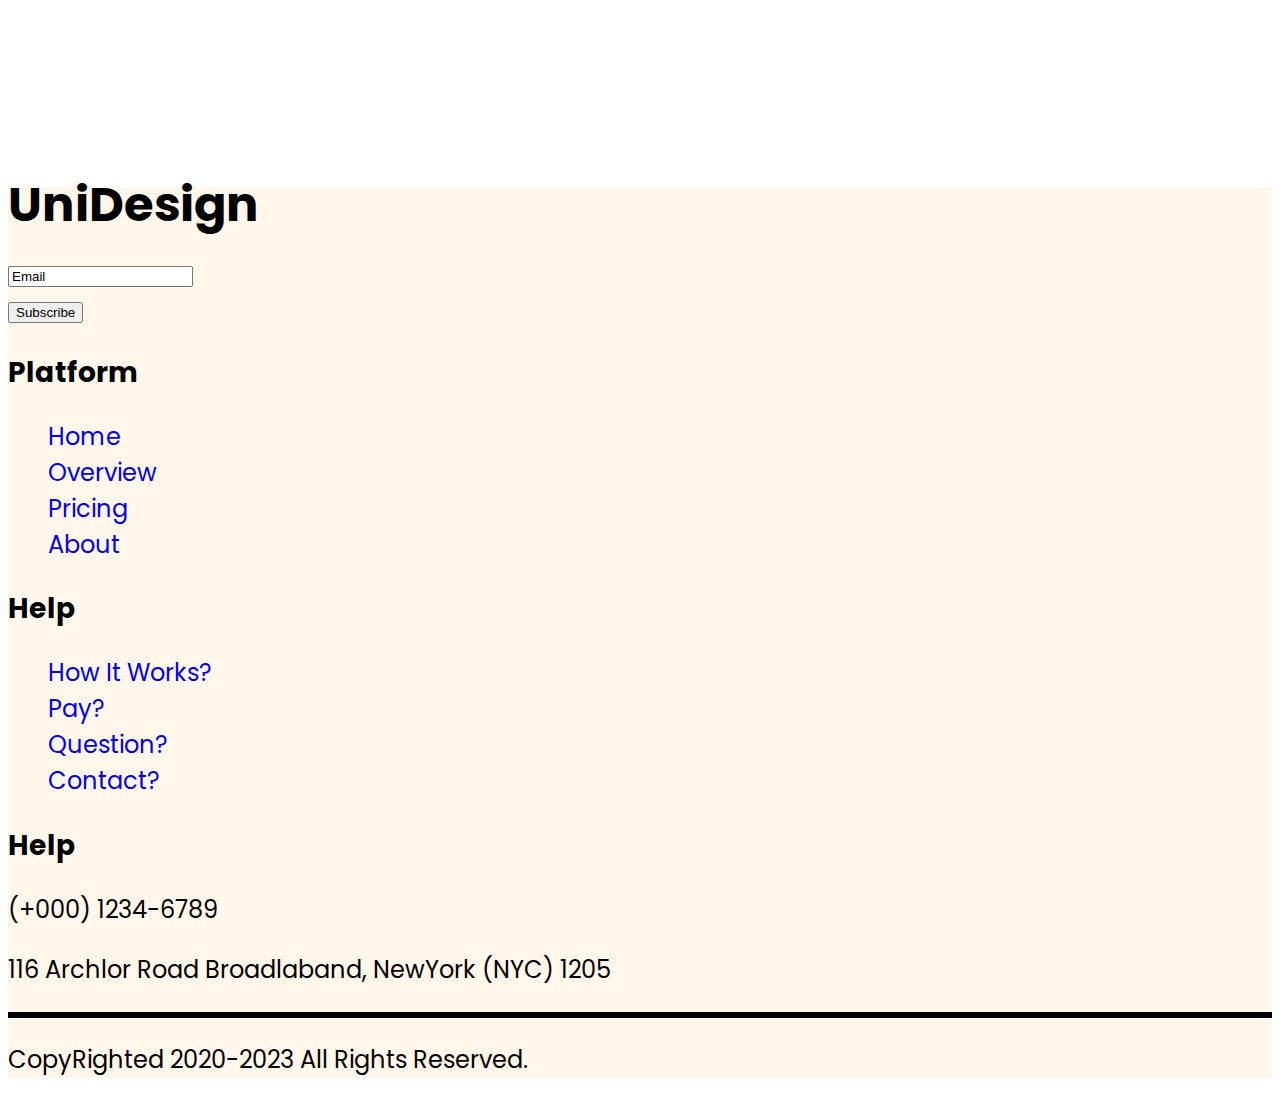
==== commit b64ca7c4: "Added styling for "contact-me" section" ====
--- a/src/index.html
+++ b/src/index.html
@@ -20,7 +20,7 @@
     <main>
       <section class="intro-section">
         <div class="intro-container">
-          <h1>Welcome To My PortFolio</h3>
+          <h1>Welcome To My PortFolio</h1>
           <div class="intro-title">
             <span>Hi , I am Steven</span>
             <span>UI/UX <span class="highlight">Designer</span></span>
@@ -31,7 +31,7 @@
           </p>
           <div class="intro-btn-container">
             <button class="btn hire">Hire Me</button>
-            <button class="btn my-project">My Project</button>
+            <button class="btn my-project-button">My Project</button>
           </div>
         </div>
         <img src="../assets/images/photo.png" alt="Photo of Steven" />
@@ -48,7 +48,7 @@
           <button class="btn hire shadow">Hire Me</button>
         </div>
         <div class="about-me-pic-container">
-          <img src="../assets/images/AboutMe.svg" alt="About Me picture"/>
+          <img src="../assets/images/AboutMe.svg" alt="About Me picture" />
         </div>
       </section>
       <section class="my-projects-section">
@@ -105,30 +105,41 @@
         </div>
       </section>
       <section class="contact-me-section">
-        <h2 class="contact-me-title">Contact Me</h2>
-        <p class="contact-me-text">
-          Lorem Ipsum is simply dummy text of the printing
-        </p>
-        <div class="contact-me-form-container">
-          <form class="contact-me-form">
-            <div class="form-item form-shadow">
-              <input type="text" name="email" placeholder="Email" />
-            </div>
-            <div class="form-item form-shadow">
-              <input type="text" name="password" placeholder="Password" />
-            </div>
-            <div class="form-item form-shadow">
-              <textarea name="message" placeholder="Message.."></textarea>
-            </div>
-            <button class="form-button form-shadow">Contact</button>
-          </form>
+        <div class="contact-me-description">
+          <h2>Contact Me</h2>
+          <p>Lorem Ipsum is simply dummy text of the printing</p>
         </div>
-        <div class="contact-me-pic-container">
-          <img
-            class="contact-me-pic"
-            src="../assets/images/ContactMe.svg"
-            alt="Contact me picture"
-          />
+        <div class="contact-me-container">
+          <div class="contact-me-form">
+            <form>
+              <div class="main-form">
+                <input
+                  class="form-item shadow"
+                  type="text"
+                  name="email"
+                  placeholder="Email"
+                />
+                <input
+                  class="form-item shadow"
+                  type="text"
+                  name="password"
+                  placeholder="Password"
+                />
+                <textarea
+                  class="form-item shadow"
+                  name="message"
+                  placeholder="Message.."
+                ></textarea>
+              </div>
+              <input class="submit-btn shadow" type="submit" value="Contact" />
+            </form>
+          </div>
+          <div class="contact-me-pic">
+            <img
+              src="../assets/images/ContactMe.svg"
+              alt="Contact me picture"
+            />
+          </div>
         </div>
       </section>
     </main>
--- a/src/style.css
+++ b/src/style.css
@@ -46,6 +46,10 @@
   list-style: none;
 }
 
+textarea {
+  resize: none;
+}
+
 header {
   padding-top: 45px;
   padding-left: 78px;
@@ -144,7 +148,7 @@
   border: none;
 }
 
-.my-project {
+.my-project-button {
   color: var(--main-color);
   border: 2px solid var(--main-color);
 }
@@ -230,6 +234,106 @@
 
 .contact-me-section {
   background: var(--bg-color-1);
+  display: flex;
+  flex-direction: column;
+  align-items: center;
+  margin: 0 0 200px 0;
+  padding: 0 0;
+}
+
+.contact-me-container {
+  display: flex;
+  flex-direction: row;
+  justify-content: space-between;
+  width: 1400px;
+}
+
+.contact-me-description {
+  display: flex;
+  flex-direction: column;
+  justify-content: center;
+  align-items: center;
+}
+
+.contact-me-description h2 {
+  color: #220be8;
+  font-size: 64px;
+  line-height: 96px;
+  letter-spacing: 0.27em;
+  margin: 65px 0 10px 0;
+}
+
+.contact-me-description p {
+  color: var(--black);
+  margin: 0 0;
+}
+
+.contact-me-form form {
+  display: flex;
+  flex-direction: column;
+  align-items: center;
+  gap: 50px;
+  margin: 160px 0;
+}
+
+.main-form {
+  display: flex;
+  flex-direction: column;
+  align-items: center;
+  gap: 80px;
+}
+
+.main-form input {
+  display: flex;
+  flex-direction: column;
+  align-items: center;
+  width: 600px;
+  height: 94px;
+  border: none;
+}
+
+.main-form textarea {
+  width: 600px;
+  height: 265px;
+  padding-top: 30px;
+  border: none;
+}
+
+::placeholder {
+  color: var(--black);
+  opacity: 1;
+}
+
+.form-item {
+  font-family: "Poppins";
+  font-weight: 400;
+  font-size: 32px;
+  line-height: 48px;
+  padding-left: 45px;
+}
+
+.form-item textarea {
+  padding-top: 30px;
+}
+
+.submit-btn {
+  width: 330px;
+  height: 94px;
+  color: var(--black);
+  font-family: "Poppins";
+  font-weight: 400;
+  font-size: 32px;
+  line-height: 48px;
+}
+
+.shadow {
+  box-shadow: 13px 21px 4px 0px #00000040;
+}
+
+.contact-me-pic {
+  margin-left: -50px;
+  height: 850px;
+  width: 850px;
 }
 
 footer {
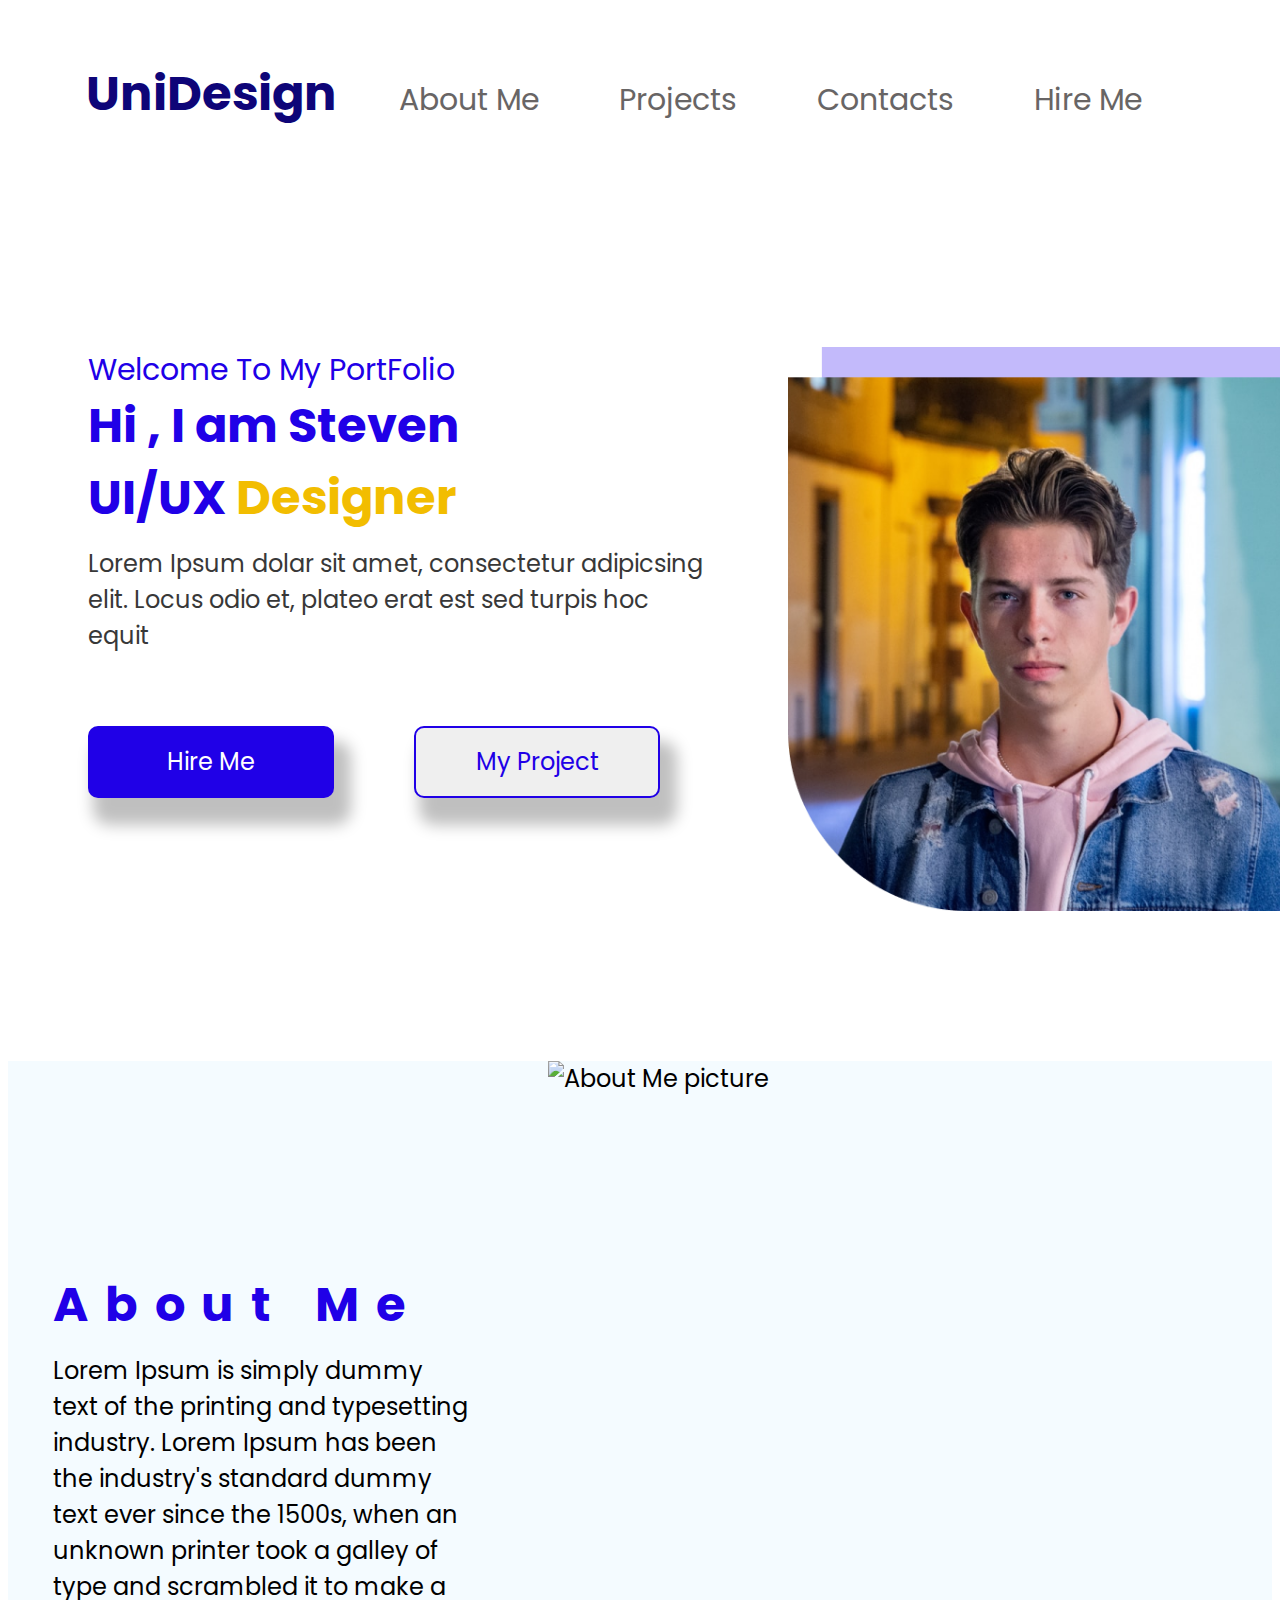
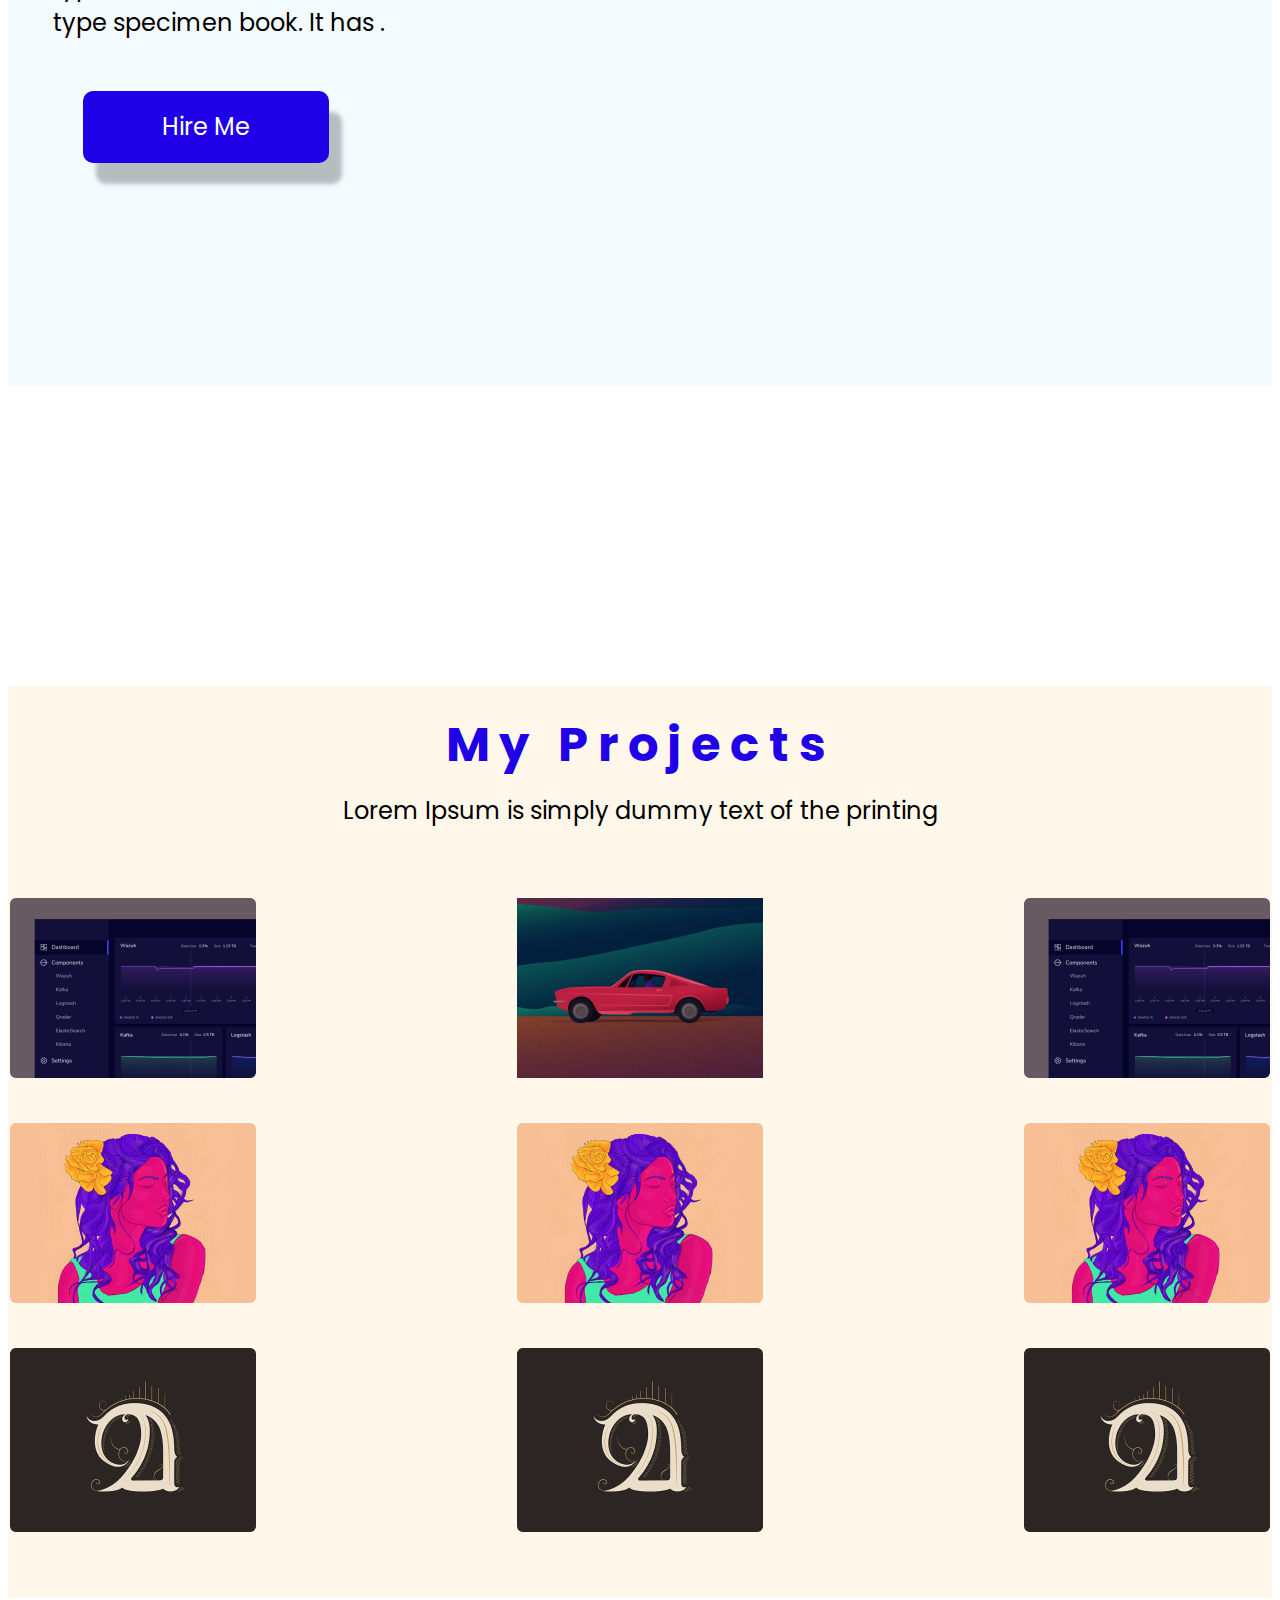
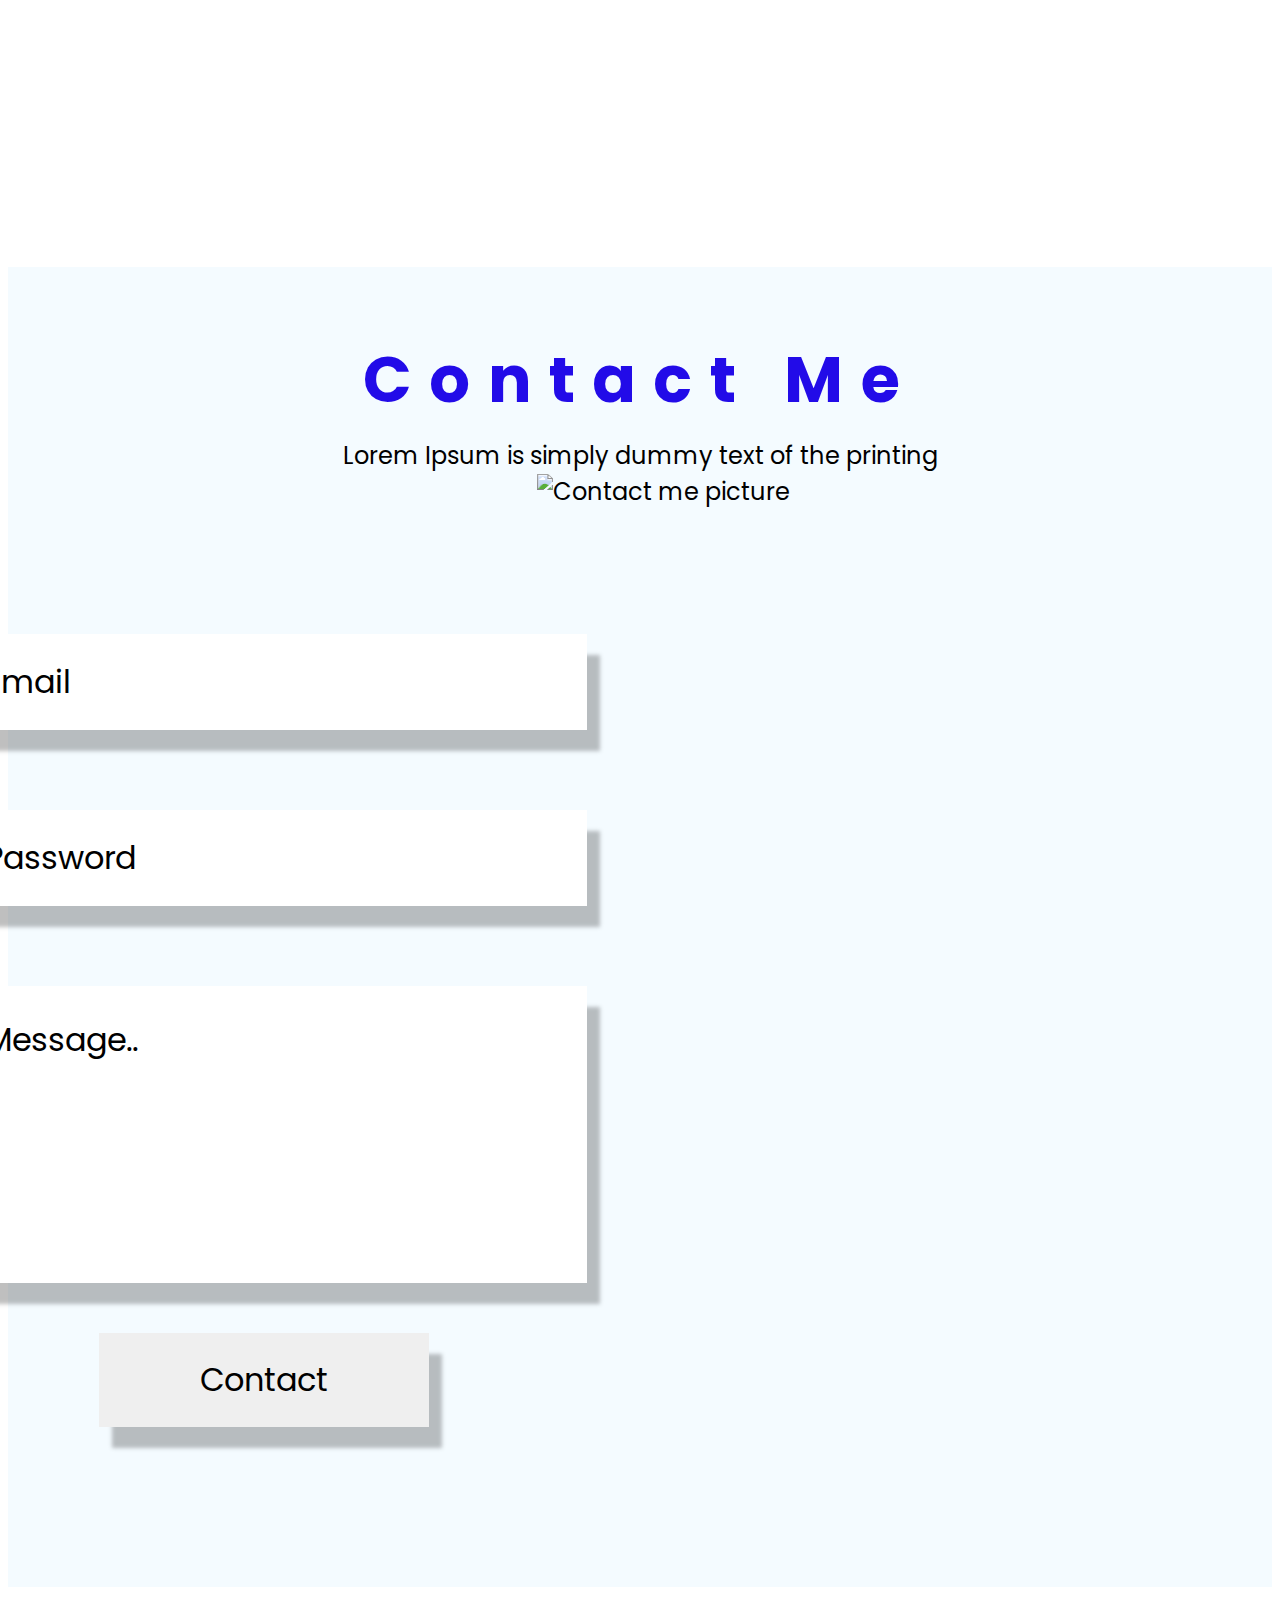
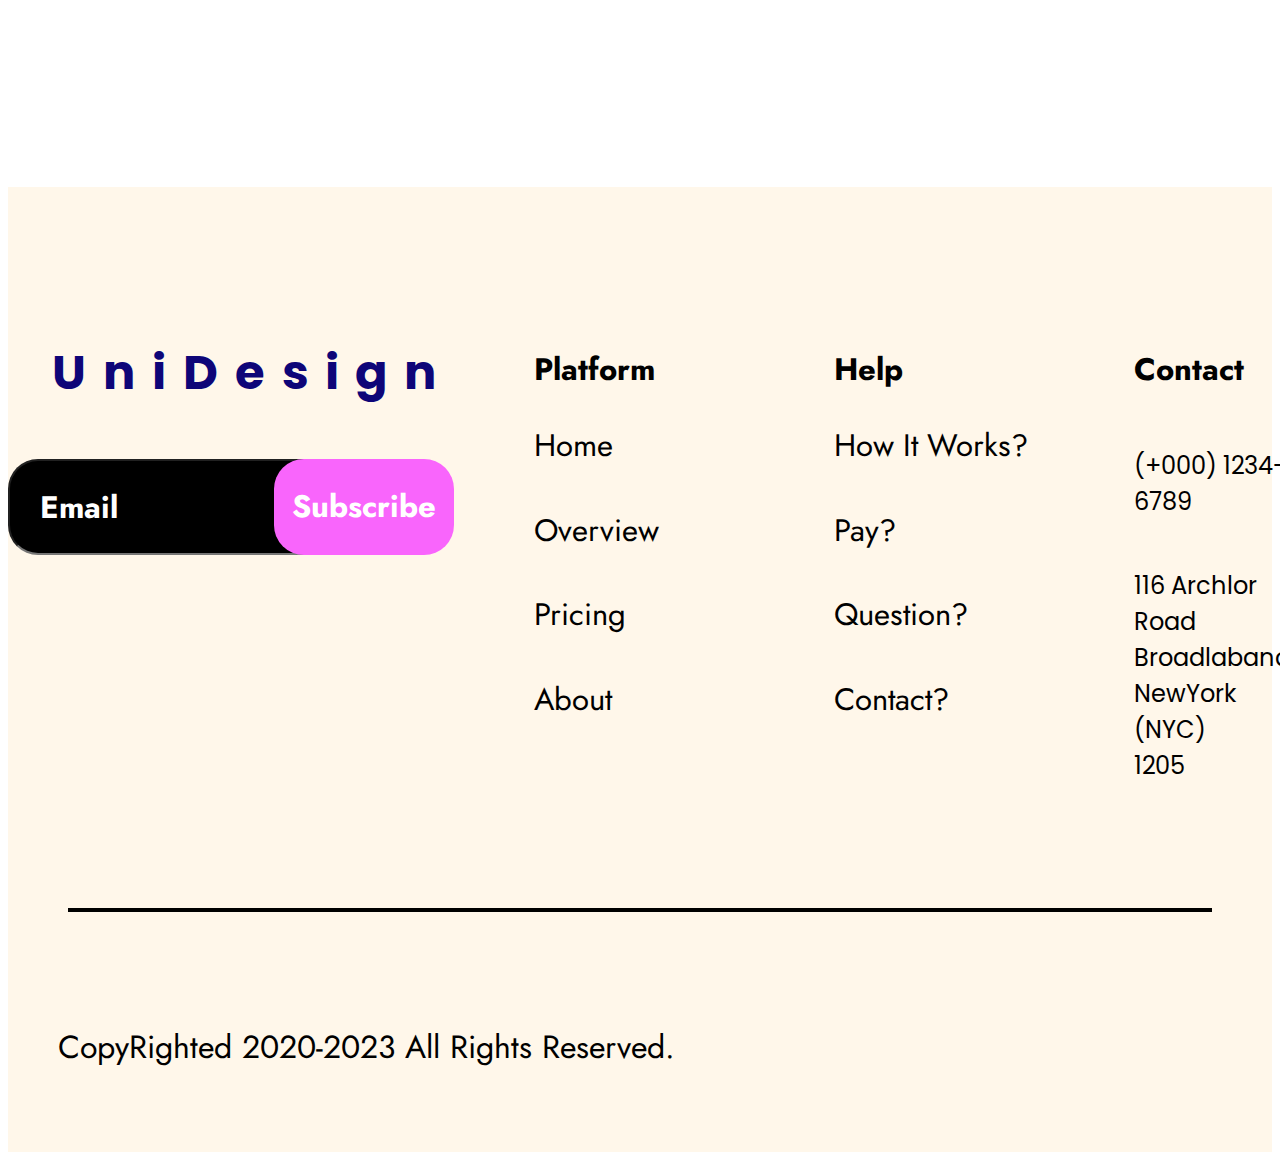
==== commit 98f888a7: "CSS styling done" ====
--- a/src/index.html
+++ b/src/index.html
@@ -145,7 +145,7 @@
     </main>
     <footer>
       <div class="footer-container">
-        <div class="footer-nav-section">
+        <div class="footer-subscribe">
           <h1 class="footer-logo">UniDesign</h1>
           <div class="footer-subscribe-form-container">
             <form class="email-form">
@@ -154,33 +154,29 @@
             <button class="subscribe-btn">Subscribe</button>
           </div>
         </div>
-        <nav class="footer-nav">
-          <div class="footer-nav-section">
-            <h3 class="footer-title">Platform</h3>
-            <ul class="footer-nav-list">
-              <li class="footer-nav-link"><a href="#">Home</a></li>
-              <li class="footer-nav-link"><a href="#">Overview</a></li>
-              <li class="footer-nav-link"><a href="#">Pricing</a></li>
-              <li class="footer-nav-link"><a href="#">About</a></li>
-            </ul>
-          </div>
-          <div class="footer-nav-section">
-            <h3 class="footer-title">Help</h3>
-            <ul class="footer-nav-list">
-              <li class="footer-nav-link"><a href="#">How It Works?</a></li>
-              <li class="footer-nav-link"><a href="#">Pay?</a></li>
-              <li class="footer-nav-link"><a href="#">Question?</a></li>
-              <li class="footer-nav-link"><a href="#">Contact?</a></li>
-            </ul>
-          </div>
-          <div class="footer-nav-section">
-            <h3 class="footer-nav-title">Help</h3>
-            <p class="footer-nav-text">(+000) 1234-6789</p>
-            <p class="footer-nav-text">
-              116 Archlor Road Broadlaband, NewYork (NYC) 1205
-            </p>
-          </div>
-        </nav>
+        <div class="footer-nav">
+          <h3 class="footer-title">Platform</h3>
+          <ul class="footer-nav-list">
+            <li class="footer-nav-link"><a href="#">Home</a></li>
+            <li class="footer-nav-link"><a href="#">Overview</a></li>
+            <li class="footer-nav-link"><a href="#">Pricing</a></li>
+            <li class="footer-nav-link"><a href="#">About</a></li>
+          </ul>
+        </div>
+        <div class="footer-nav">
+          <h3 class="footer-title">Help</h3>
+          <ul class="footer-nav-list">
+            <li class="footer-nav-link"><a href="#">How It Works?</a></li>
+            <li class="footer-nav-link"><a href="#">Pay?</a></li>
+            <li class="footer-nav-link"><a href="#">Question?</a></li>
+            <li class="footer-nav-link"><a href="#">Contact?</a></li>
+          </ul>
+        </div>
+        <div class="footer-nav">
+          <h3 class="footer-title">Contact</h3>
+          <p>(+000) 1234-6789</p>
+          <p>116 Archlor Road<br />Broadlaband,<br />NewYork (NYC)<br />1205</p>
+        </div>
       </div>
       <hr class="footer-line" />
       <div class="copyright">
--- a/src/style.css
+++ b/src/style.css
@@ -299,7 +299,7 @@
   border: none;
 }
 
-::placeholder {
+.main-form ::placeholder {
   color: var(--black);
   opacity: 1;
 }
@@ -324,6 +324,7 @@
   font-weight: 400;
   font-size: 32px;
   line-height: 48px;
+  border: none;
 }
 
 .shadow {
@@ -340,15 +341,134 @@
   background: var(--bg-color-2) 20%;
 }
 
-.footer-h1 {
-  letter-spacing: 35%;
-}
-
-.line {
-  border-bottom: 3px;
-  border-color: #000000;
+.footer-container {
+  display: flex;
+  flex-direction: row;
+  justify-content: space-between;
+  padding: 130px 30px 100px 0;
+}
+
+.footer-subscribe {
+  width: 350px;
+  display: flex;
+  flex-direction: column;
+  justify-content: start;
+  align-items: flex-end;
+  margin-right: 80px;
+  gap: 30px;
+}
+
+.footer-logo {
+  color: #0e0578;
+  font-family: "Poppins";
+  font-weight: 700;
+  font-size: 2rem;
+  line-height: 2rem;
+  letter-spacing: 0.35em;
+}
+
+.footer-subscribe-form-container {
+  display: flex;
+  flex-direction: row;
+  justify-content: space-around;
+  color: var(--white);
+}
+
+.email-form input {
+  background: var(--black);
+  color: var(--white);
+  font-family: "Jost";
+  font-weight: 700;
+  font-size: 31px;
+  line-height: 44.8px;
+  width: 300px;
+  height: 90px;
+  padding-left: 30px;
+  border-radius: 30px;
+}
+
+.email-form ::placeholder {
+  color: var(--white);
+  font-family: "Jost";
+  font-weight: 700;
+  font-size: 31px;
+  line-height: 44.8px;
+  opacity: 1;
+}
+
+.subscribe-btn {
+  margin-left: -70px;
+  background: #f965fc;
+  color: var(--white);
+  font-family: "Jost";
+  font-weight: 700;
+  font-size: 31px;
+  line-height: 44.8px;
+  border: none;
+  border-radius: 30px;
+  width: 180px;
+}
+
+.footer-nav {
+  display: flex;
+  flex-direction: column;
+  justify-content: start;
+  align-items: start;
+}
+
+.footer-nav-list {
+  display: flex;
+  flex-direction: column;
+  justify-content: start;
+  align-items: start;
+  gap: 40px;
+  margin: 0 0;
+  padding: 0 0;
+  width: 300px;
+}
+
+.footer-title {
+  color: var(--black);
+  font-family: "Jost";
+  font-weight: 700;
+  font-size: 31px;
+  line-height: 44.8px;
+}
+
+.footer-nav-link {
+  text-decoration: none;
+}
+
+.footer-nav-link a {
+  text-decoration: none;
+  color: var(--black);
+  font-family: "Jost";
+  font-weight: 400;
+  font-size: 31px;
+  line-height: 44.8px;
+}
+
+.footer-subscribe {
+  width: 500px;
+}
+
+.footer-line {
+  border-bottom: 4px;
+  margin: 0 60px;
 }
 
 hr {
-  border: 3px solid #000000;
-}
+  border: 4px solid #000000;
+}
+
+.copyright {
+  margin: 0 0;
+  padding: 80px 0 50px 50px;
+}
+
+.copyright-text {
+  font-family: "Jost";
+  font-weight: 400;
+  font-size: 32px;
+  line-height: 46.24px;
+}
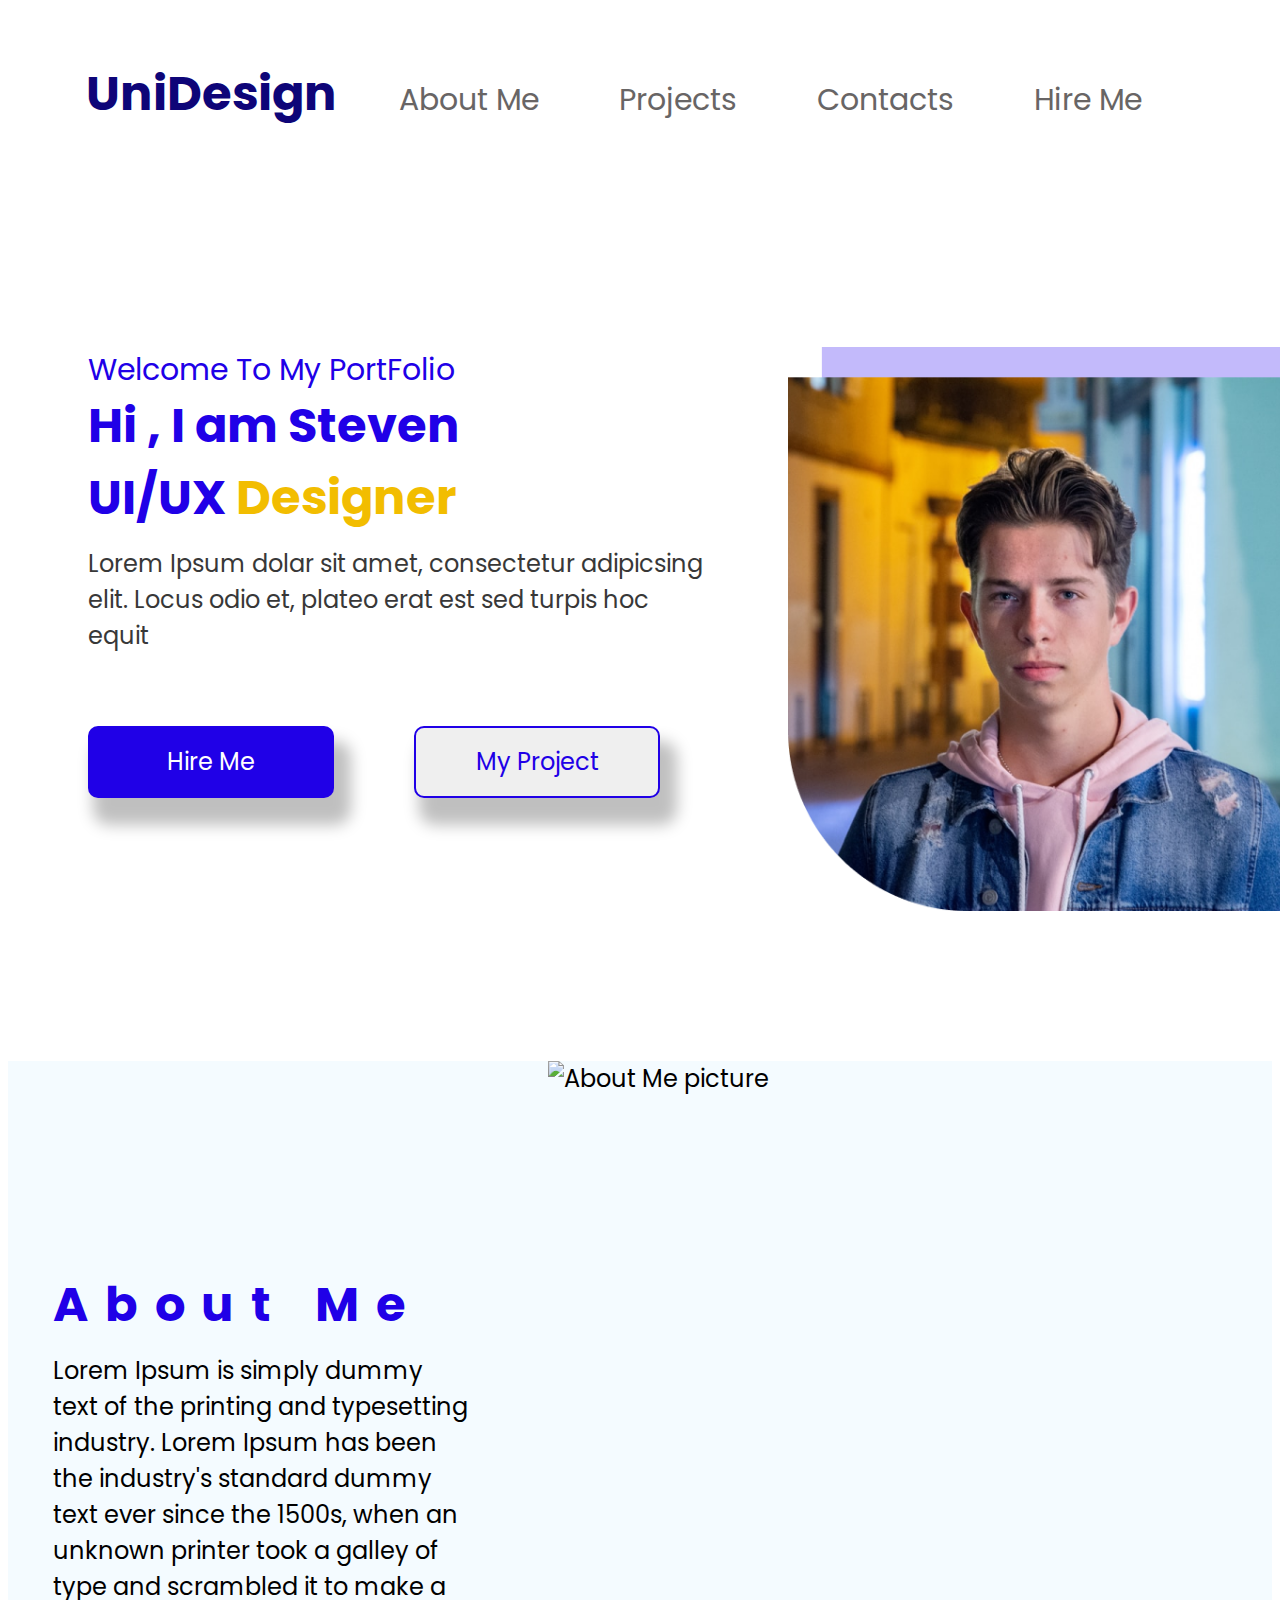
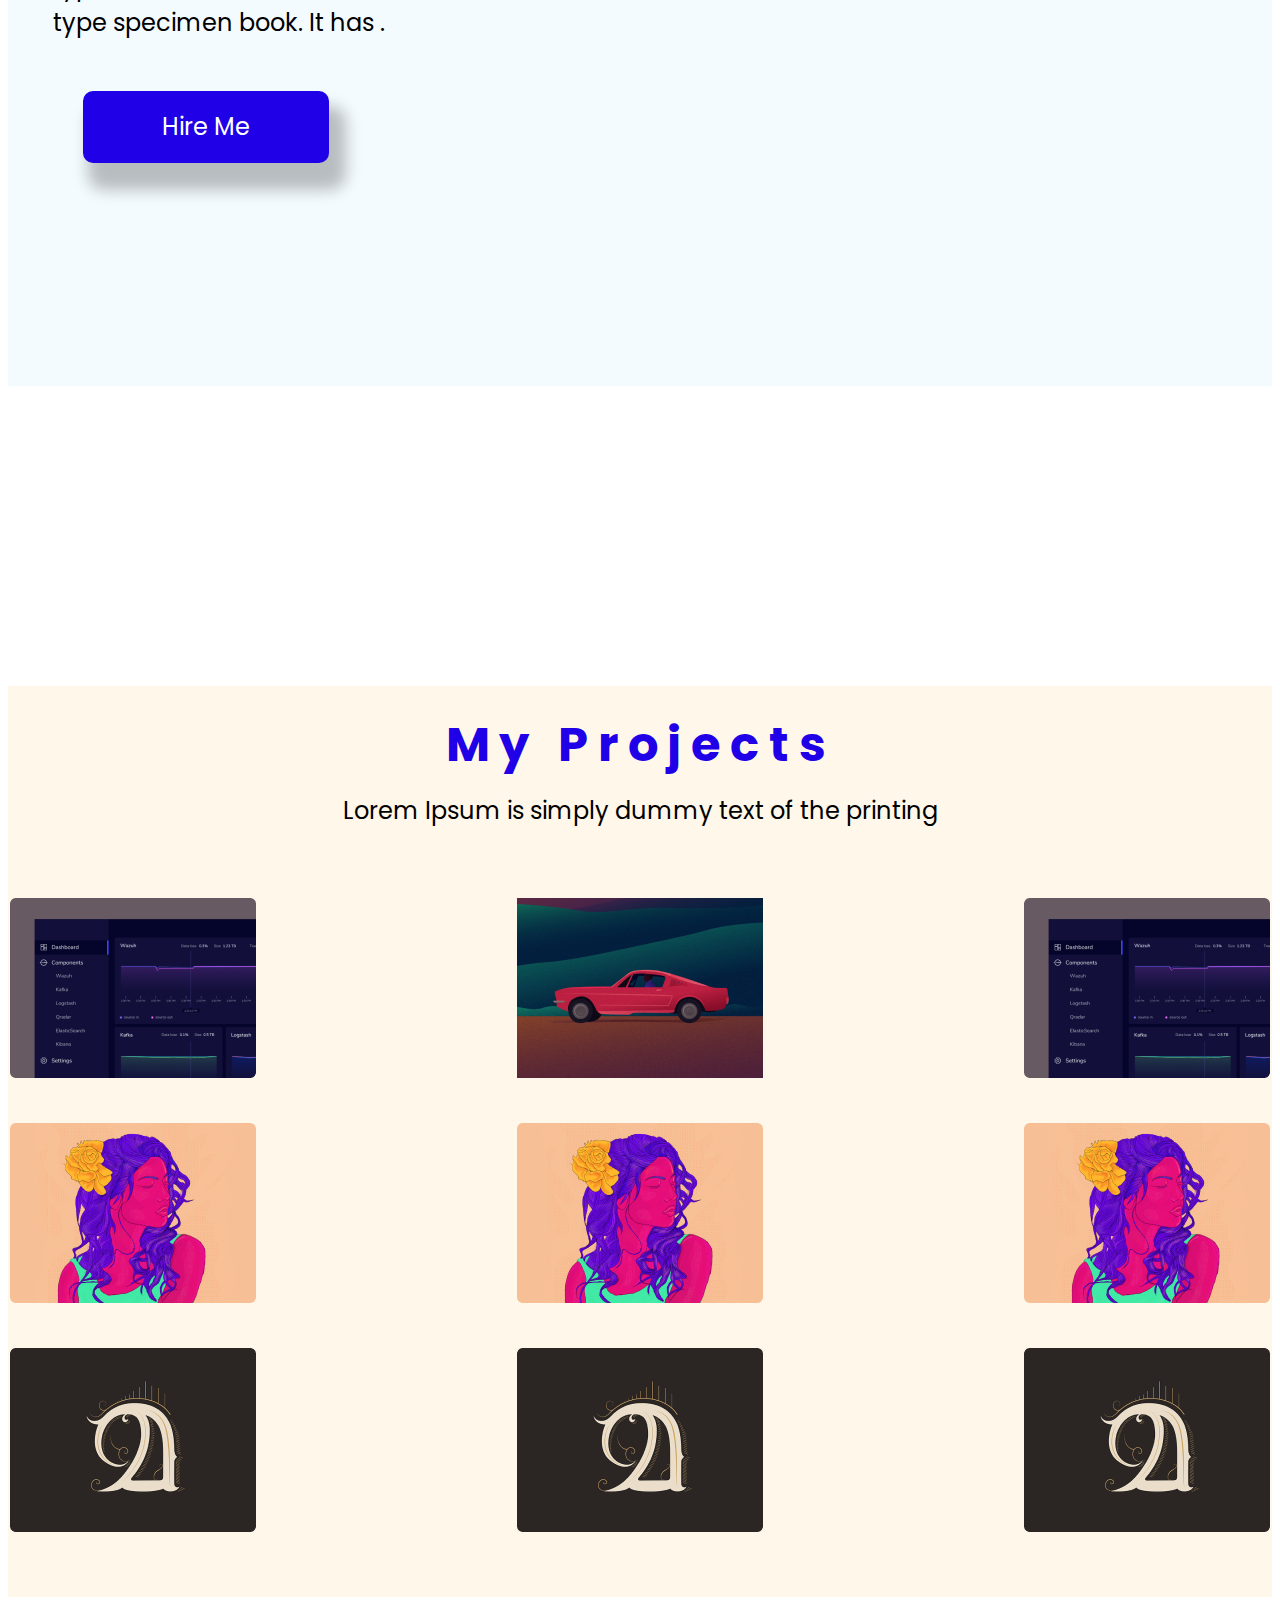
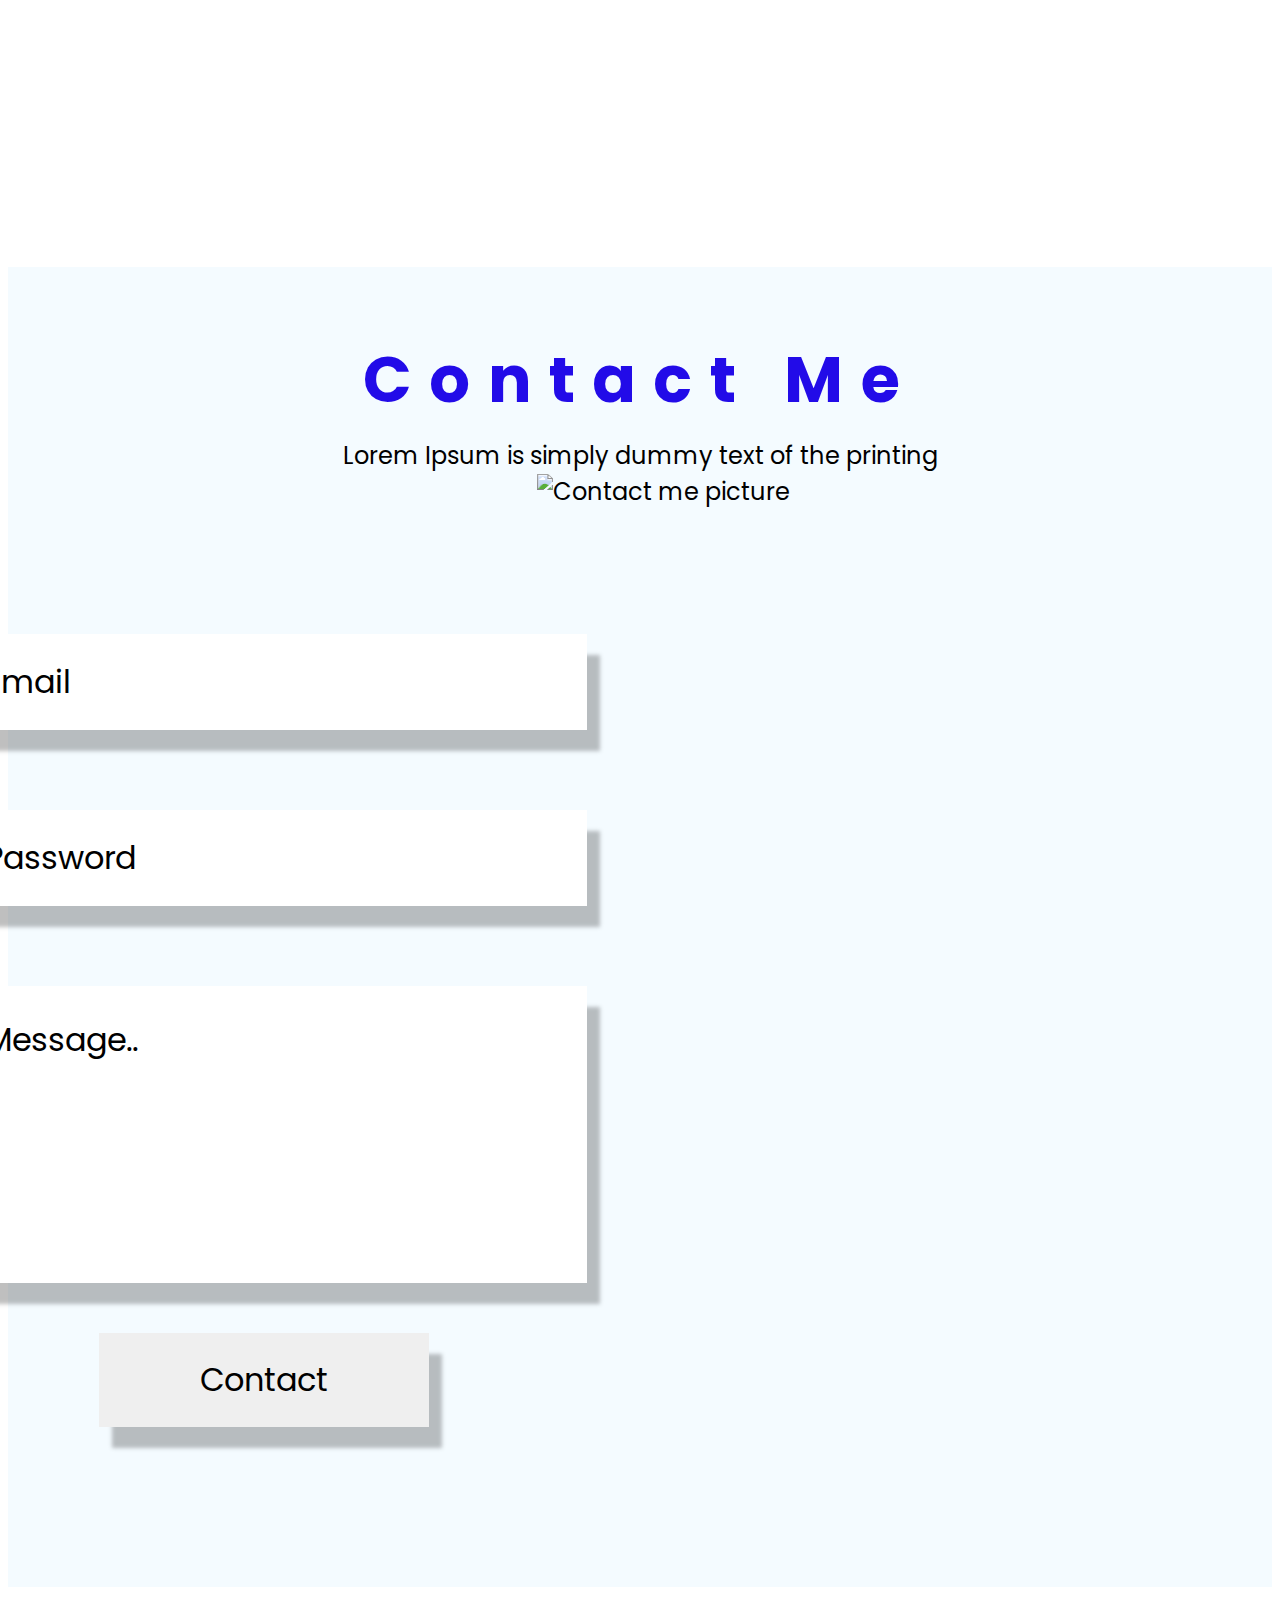
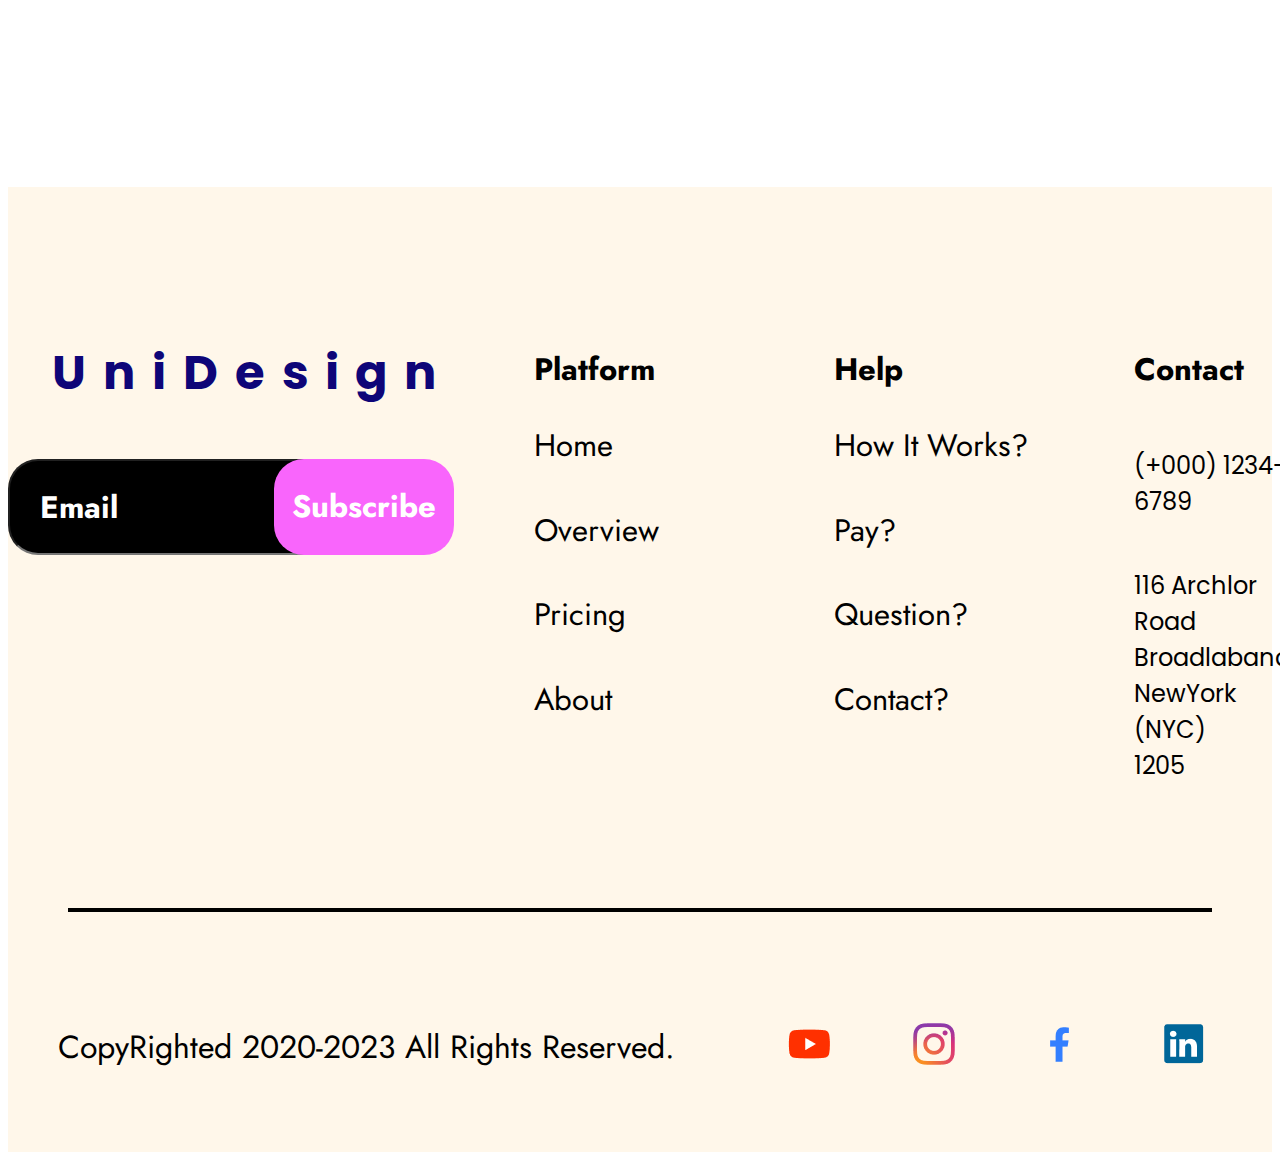
==== commit d4926cea: "Social media and button links added" ====
--- a/src/index.html
+++ b/src/index.html
@@ -10,9 +10,9 @@
       <span class="logo">UniDesign</span>
       <nav>
         <ul class="header-menu">
-          <li><a href="#">About Me</a></li>
-          <li><a href="#">Projects</a></li>
-          <li><a href="#">Contacts</a></li>
+          <li><a href="#AboutMe">About Me</a></li>
+          <li><a href="#Projects">Projects</a></li>
+          <li><a href="#Contacts">Contacts</a></li>
           <li><a href="#">Hire Me</a></li>
         </ul>
       </nav>
@@ -20,7 +20,7 @@
     <main>
       <section class="intro-section">
         <div class="intro-container">
-          <h1>Welcome To My PortFolio</h1>
+          <h2>Welcome To My PortFolio</h2>
           <div class="intro-title">
             <span>Hi , I am Steven</span>
             <span>UI/UX <span class="highlight">Designer</span></span>
@@ -30,22 +30,24 @@
             et, plateo erat est sed turpis hoc equit
           </p>
           <div class="intro-btn-container">
-            <button class="btn hire">Hire Me</button>
-            <button class="btn my-project-button">My Project</button>
+            <button class="btn hire"><a href="#">Hire Me</a></button>
+            <button class="btn my-project-button">
+              <a href="#Projects">My Project</a>
+            </button>
           </div>
         </div>
         <img src="../assets/images/photo.png" alt="Photo of Steven" />
       </section>
       <section class="about-me-section">
         <div class="about-me-container">
-          <h2>About Me</h2>
+          <h2 id="AboutMe">About Me</h2>
           <p>
             Lorem Ipsum is simply dummy text of the printing and typesetting
             industry. Lorem Ipsum has been the industry's standard dummy text
             ever since the 1500s, when an unknown printer took a galley of type
             and scrambled it to make a type specimen book. It has .
           </p>
-          <button class="btn hire shadow">Hire Me</button>
+          <button class="btn hire"><a href="#">Hire Me</a></button>
         </div>
         <div class="about-me-pic-container">
           <img src="../assets/images/AboutMe.svg" alt="About Me picture" />
@@ -53,60 +55,60 @@
       </section>
       <section class="my-projects-section">
         <div class="my-projects-description">
-          <h2>My Projects</h2>
+          <h2 id="Projects">My Projects</h2>
           <p>Lorem Ipsum is simply dummy text of the printing</p>
         </div>
         <div class="my-projects-preview-container">
           <img
             class="my-project"
-            src="../assets/images/My projects/project1.png"
+            src="../assets/images/MyProjects/project1.png"
             alt="Project1"
           />
           <img
             class="my-project"
-            src="../assets/images/My projects/project4.png"
+            src="../assets/images/MyProjects/project4.png"
             alt="Project2"
           />
           <img
             class="my-project"
-            src="../assets/images/My projects/project7.png"
+            src="../assets/images/MyProjects/project7.png"
             alt="Project3"
           />
           <img
             class="my-project"
-            src="../assets/images/My projects/project2.png"
+            src="../assets/images/MyProjects/project2.png"
             alt="Project4"
           />
           <img
             class="my-project"
-            src="../assets/images/My projects/project5.png"
+            src="../assets/images/MyProjects/project5.png"
             alt="Project5"
           />
           <img
             class="my-project"
-            src="../assets/images/My projects/project8.png"
+            src="../assets/images/MyProjects/project8.png"
             alt="Project6"
           />
           <img
             class="my-project"
-            src="../assets/images/My projects/project3.png"
+            src="../assets/images/MyProjects/project3.png"
             alt="Project7"
           />
           <img
             class="my-project"
-            src="../assets/images/My projects/project6.png"
+            src="../assets/images/MyProjects/project6.png"
             alt="Project8"
           />
           <img
             class="my-project"
-            src="../assets/images/My projects/project9.png"
+            src="../assets/images/MyProjects/project9.png"
             alt="Project9"
           />
         </div>
       </section>
       <section class="contact-me-section">
         <div class="contact-me-description">
-          <h2>Contact Me</h2>
+          <h2 id="Contacts">Contact Me</h2>
           <p>Lorem Ipsum is simply dummy text of the printing</p>
         </div>
         <div class="contact-me-container">
@@ -151,7 +153,7 @@
             <form class="email-form">
               <input type="text" name="email-sub" placeholder="Email" />
             </form>
-            <button class="subscribe-btn">Subscribe</button>
+            <button class="subscribe-btn"><a href="#">Subscribe</a></button>
           </div>
         </div>
         <div class="footer-nav">
@@ -182,7 +184,26 @@
       <div class="copyright">
         <p class="copyright-text">CopyRighted 2020-2023 All Rights Reserved.</p>
         <div class="social-media-links">
-          <!-- Social media icons placeholder 4 icons -->
+          <a href="https://www.Youtube.com/"
+            ><img src="../assets/images/SocialMedia/Youtube.png" alt="YouTube"
+          /></a>
+          <a href="https://www.instagram.com/"
+            ><img
+              src="../assets/images/SocialMedia/Instagram.png"
+              alt="Instagram"
+          /></a>
+          <a
+            href="https://www.facebook.com/
+          "
+            ><img
+              src="../assets/images/SocialMedia/Facebook.png"
+              alt="Facebook"
+          /></a>
+          <a href="https://linkedin.com/"
+            ><img
+              src="../assets/images/SocialMedia/Linkedin.png"
+              alt="LinkedIn"
+          /></a>
         </div>
       </div>
     </footer>
--- a/src/style.css
+++ b/src/style.css
@@ -76,7 +76,6 @@
   color: #686565;
   font-size: 30px;
   line-height: 45px;
-  text-wrap: nowrap;
 }
 
 .intro-section {
@@ -96,7 +95,7 @@
   flex-direction: column;
 }
 
-.intro-container h1 {
+.intro-container h2 {
   color: var(--main-color);
   font-weight: 400;
   font-size: 30px;
@@ -136,6 +135,9 @@
   width: 246px;
   border-radius: 10px;
   box-shadow: 11px 21px 15px 6px #00000040;
+}
+
+.btn a {
   font-family: "Poppins";
   font-weight: 400;
   font-size: 1rem;
@@ -144,13 +146,19 @@
 
 .hire {
   background-color: var(--main-color);
+  border: none;
+}
+
+.hire a {
   color: var(--white);
-  border: none;
 }
 
 .my-project-button {
+  border: 2px solid var(--main-color);
+}
+
+.my-project-button a {
   color: var(--main-color);
-  border: 2px solid var(--main-color);
 }
 
 .about-me-section {
@@ -399,14 +407,17 @@
 .subscribe-btn {
   margin-left: -70px;
   background: #f965fc;
-  color: var(--white);
-  font-family: "Jost";
-  font-weight: 700;
-  font-size: 31px;
-  line-height: 44.8px;
   border: none;
   border-radius: 30px;
   width: 180px;
+}
+
+.subscribe-btn a {
+  color: var(--white);
+  font-family: "Jost";
+  font-weight: 700;
+  font-size: 31px;
+  line-height: 44.8px;
 }
 
 .footer-nav {
@@ -463,7 +474,10 @@
 
 .copyright {
   margin: 0 0;
-  padding: 80px 0 50px 50px;
+  padding: 80px 50px 50px 50px;
+  display: flex;
+  flex-direction: row;
+  justify-content: space-between;
 }
 
 .copyright-text {
@@ -472,3 +486,16 @@
   font-size: 32px;
   line-height: 46.24px;
 }
+
+.social-media-links {
+  padding-top: 15px;
+  display: flex;
+  flex-direction: row;
+  gap: 50px;
+  align-items: baseline;
+}
+
+.social-media-links img {
+  height: 75px;
+  width: 75px;
+}
